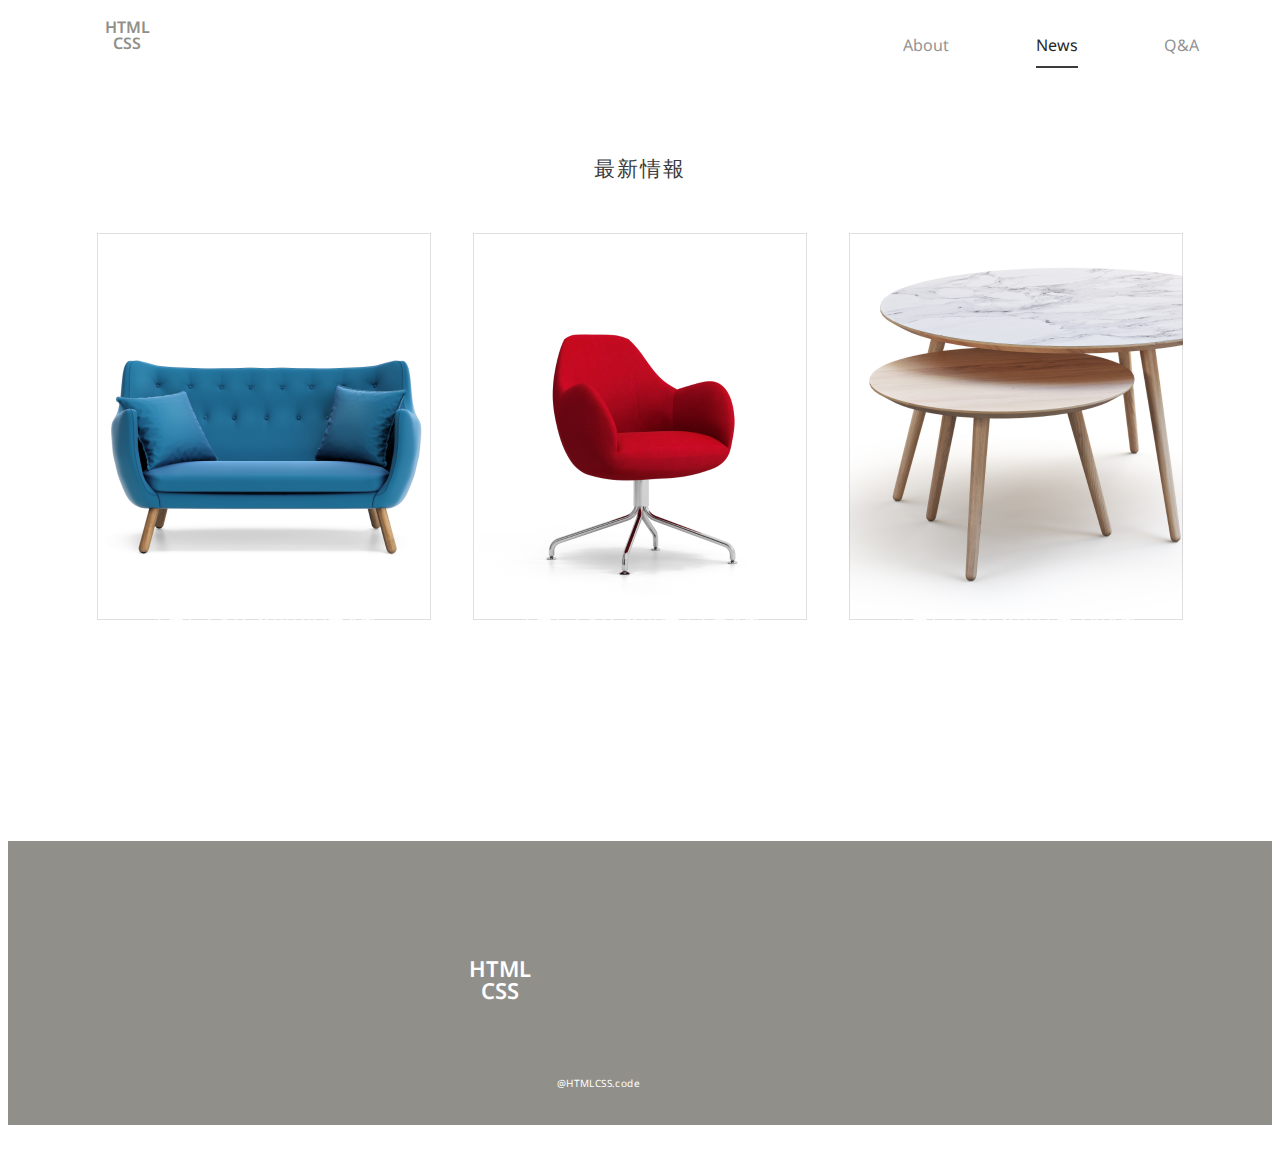
==== news.html @ f66a0e8e "header内のlink先とclassが間違っていたため修正" ====
<!DOCTYPE html>
<html lang="ja">

<head>
    <meta charset="utf-8">
    <link rel="stylesheet" href="css/html5reset-1.6.1.css">
    <link rel="stylesheet" href="css/stylesheet.css">
    <link href="https://fonts.googleapis.com/css?family=Noto+Sans&display=swap" rel="stylesheet">
    <title>HTML CSS</title>
</head>

<body>
    <header>
        <p class="header-logo">HTML<br>CSS</p>
        <nav class="header-nav">
            <ul class="header-nav-list">
                <li><a href="about.html">About</a></li>
                <li class="header-nav-list-active">News</li>
                <li><a href="qa.html">Q&A</a></li>
            </ul>
        </nav>
    </header>
    <main>
        <div class="news-key-visual">
            <h1 class="news-key-visual-title">NEWS</h1>
        </div>
        <section class="news-information">
            <h2 class="news-information-title">最新情報</h2>
            <div class="news-information-contents">
                <div class="couch"></div>
                <div class="chair"></div>
                <div class="table"></div>
            </div>
        </section>
    </main>
    <footer>
        <div class="footer-container">
            <p class="footer-logo">HTML<br>CSS</p>
            <ul class="footer-nav-list">
                <li>About</li>
                <li><a href="news.html">News</a></li>
                <li><a href="qa.html">Q&A</a></li>
            </ul>    
        </div>
        <p class="footer-copyright">@HTMLCSS.code</p>
    </footer>
</body>

</html>
---- css/stylesheet.css ----
/* ヘッダー */
header{
    height: 60px;
    width: 100%;
    display: flex;
}

.header-logo{
    margin-top: 11px;
    margin-left: 88px;
    width: 62px;
    height: 37px;
    text-align: center;
    font-family: 'Noto Sans';
    font-size: 16px;
    font-weight: 600;
    color: #918F89;
    line-height: 16px;
}

.header-nav{
    width: 336px;
    height: 35px;
    margin-top: 25px;
    margin-left: 705px;
}

.header-nav-list{
    display: flex;
    justify-content: space-between;
    list-style: none;
    margin-top: 1px;
}

.header-nav-list-active{
    font-family: 'Noto Sans';
    font-size: 16px;
    font-weight: 400;
    text-decoration: none;
    color: #272727;
    border-bottom:  2px solid #3B3B3B;
    padding-bottom: 10px;
    line-height: 22px;
}

.header-nav-list a{
    font-family: 'Noto Sans';
    font-size: 16px;
    font-weight: 400;
    text-decoration: none;
    color: #272727;
    opacity: 0.5;
    line-height: 22px;
}

/* Aboutページ */

.about-key-visual{
    width: 100%;
    height: 741px;
    background-image: url(../img/2x/img1.png);
    background-size: contain;
    position: relative;
}

.about-key-visual-title{
    position: absolute;
    font-family: 'Noto Sans';
    font-size: 60px;
    font-weight: 100;
    color: #918F89;
    letter-spacing: 3px;
    text-align: left;
    background-color: #FFFFFF;
    opacity: 0.8;
    margin-top: 264px;
    padding: 40px 60px 36px 88px;
}

.about-key-visual-img{
    width: 100%;
}

.about-catchphrase{
    height: 500px;
    background-image: url(../img/2x/img2.png);
    background-repeat: no-repeat;
    background-size: contain;
    margin-top: 142px;
    margin-left: 88px;
}

.about-catchphrase-title{
    font-family: 'Noto Sans';
    font-size: 25px;
    font-weight: 400;
    color: #3B3B3B;
    font-style: normal;
    letter-spacing: 2.5px;
    padding-top: 201px;
    padding-left: 614px;
}

.about-catchphrase-text{
    font-family: 'Noto Sans';
    font-size: 12px;
    font-weight: 400;
    color: #3B3B3B;
    letter-spacing: 0.36px;
    margin-top: 40px;
    margin-left: 614px;
    line-height: 28px;
}

.about-gallery{
    display: flex;
    flex-direction: column;
    align-items: center;
    margin-top: 200px;
}

.about-gallery-text{
    width: 75%;
    text-align: center;
    background-image: url(../img/2x/img3.png);
    background-size: contain;
    background-position: bottom;
    background-repeat: no-repeat;
    font-family: 'Noto Sans';
    font-size: 25px;
    font-weight: 400;
    letter-spacing: 2.5px;
    color: #3B3B3B;
    padding-bottom: 553px;
}

.about-dot{
    margin-top: 30px;
    list-style-type: none;
    display: flex;
    justify-content: center;
}

.about-dot li{
    width: 6px;
    height: 6px;
    border-radius: 50%;
    background: #A5A5A5;
    opacity: 0.3;
}

.about-dot .about-dot-active{
    width: 6px;
    height: 6px;
    border-radius: 50%;
    background-color: #A5A5A5;
    margin-left: 4px;
    margin-right: 4px;
    opacity: 1;
}

.about-news{
    margin-top: 210px;
}

.about-news-title{
    text-align: center;
    font-family: 'Noto Sans';
    font-size: 25px;
    font-weight: 400;
    letter-spacing: 2.5px;
    color: #3B3B3B;
    margin: 0;
}

.about-news-contents{
    display: flex;
    justify-content: space-between;
    margin-top: 50px;
    margin-right: 89px;
    margin-left: 89px
}

.couch{
    width: 334px;
    height: 387px;
    background-color: rgba(0, 0, 0, 0);
    display: flex;
    align-items: center;
    justify-content: center;
    position: relative;
    background-image: url(../img/2x/img4.png);
    background-repeat: no-repeat;
    background-size: contain;
}

.couch::after{
    content: "アームストロングのカウチ入荷";
    color: rgba(255, 255, 255, 1);
    width: 334px;
    height: 0px;
    background-color: rgba(0, 0, 0, 0.5);
    display: flex;
    align-items: center;
    justify-content: center;
    position: absolute;
    top: 387px;
    transition: all 0.5s;
}

.couch:hover::after{
    content: "アームストロングのカウチ入荷";
    color: rgba(255, 255, 255, 1);
    align-items: center;
    justify-content: center;
    height: 387px;
    position: absolute;
    top: 0px;
}

.chair{
    width: 334px;
    height: 387px;
    background-color: rgba(0, 0, 0, 0);
    display: flex;
    align-items: center;
    justify-content: center;
    position: relative;
    background-image: url(../img/2x/img5.png);
    background-repeat: no-repeat;
    background-size: contain;
}
.chair::after{
    content: "アームストロングのチェア再入荷";
    color: rgba(255, 255, 255, 1);
    width: 334px;
    height: 0px;
    background-color: rgba(0, 0, 0, 0.5);
    display: flex;
    align-items: center;
    justify-content: center;
    position: absolute;
    top: 387px;
    transition: all 0.5s;
}

.chair:hover::after{
    content: "アームストロングのチェア再入荷";
    color: rgba(255, 255, 255, 1);
    align-items: center;
    justify-content: center;
    height: 387px;
    position: absolute;
    top: 0px;
}

.table{
    width: 334px;
    height: 387px;
    background-color: rgba(0, 0, 0, 0);
    display: flex;
    align-items: center;
    justify-content: center;
    position: relative;
    background-image: url(../img/2x/img6.png);
    background-repeat: no-repeat;
    background-size: contain;
}
.table::after{
    content: "アームストロングのテーブル入荷";
    color: rgba(255, 255, 255, 1);
    width: 334px;
    height: 0px;
    background-color: rgba(0, 0, 0, 0.5);
    display: flex;
    align-items: center;
    justify-content: center;
    position: absolute;
    top: 387px;
    transition: all 0.5s;
}

.table:hover::after{
    content: "アームストロングのテーブル入荷";
    color: rgba(255, 255, 255, 1);
    align-items: center;
    justify-content: center;
    height: 387px;
    position: absolute;
    top: 0px;
}

.about-news-text{
    display: block;
    text-decoration: none;
    text-align: center;
    font-family: 'Noto Sans';
    font-size: 21px;
    font-weight: 200;
    letter-spacing: 1.05px;
    color: #3B3B3B;
    margin-top: 39px;
    margin-bottom: 0;
}

.about-form{
    margin-top: 221px;
    display: flex;
    flex-direction: column;
    align-items: center;
}

.about-form-title{
    font-family: 'Noto Sans';
    font-size: 25px;
    font-weight: 400;
    letter-spacing: 2.5px;
    color: #3B3B3B;
    margin: 0;
}

.about-form-forms{
    display: flex;
    flex-direction: column;
    align-items: center;
}

.about-form-name{
    width: 463px;
    height: 35px;
    background: #FFFFFF 0% 0% no-repeat padding-box;
    border: 0.5px solid #707070;
    border-radius: 11px;
    opacity: 0.6;
    margin-top: 60px;
}

.about-form-mail{
    width: 463px;
    height: 35px;
    background: #FFFFFF 0% 0% no-repeat padding-box;
    border: 0.5px solid #707070;
    border-radius: 11px;
    opacity: 0.6;
    margin-top: 30px;
}

.about-form-text{
    width: 463px;
    height: 156px;
    background: #FFFFFF 0% 0% no-repeat padding-box;
    border: 0.5px solid #707070;
    border-radius: 11px;
    opacity: 0.6;
    margin-top: 30px;
}

.about-form-submit{
    width: 111px;
    height: 35px;
    background: #707070 0% 0% no-repeat padding-box;
    opacity: 1;
    border-radius: 35px;
    font-family: 'Noto Sans';
    font-size: 15px;
    font-weight: 400;
    letter-spacing: 0.75px;
    color: #FFFFFF;
    margin-top: 67px;
}

/* Newsページ */

.news-key-visual{
    display: flex;
}

.news-key-visual-title{
    position: absolute;
    font-family: 'Noto Sans';
    font-size: 30px;
    font-weight: 400;
    letter-spacing: 3px;
    color: #918F89;
    margin-top: 179px;
    margin-left: 228px;
}

.news-key-visual-img{
    width: 100%;
}

.news-information{
    margin-top: 86px;
}

.news-information-title{
    text-align: center;
    font-family: 'Noto Sans';
    font-size: 21px;
    font-weight: 400;
    letter-spacing: 2.1px;
    color: #3B3B3B;
}

.news-information-contents{
    display: flex;
    justify-content: space-between;
    margin-top: 50px;
    margin-right: 89px;
    margin-left: 89px
}

.news-information-left{
    width: 334px;
    height: 387px;
    background-image: url(../img/2x/img4.png);
    background-repeat: no-repeat;
    background-size: contain;
}

.news-information-center{
    width: 334px;
    height: 387px;
    background-image: url(../img/2x/img5.png);
    background-repeat: no-repeat;
    background-size: contain;
}

.news-information-right{
    width: 334px;
    height: 387px;
    background-image: url(../img/2x/img6.png);
    background-repeat: no-repeat;
    background-size: contain;
}

/* Q&Aページ */
.qa-key-visual{
    display: flex;
}

.qa-key-visual h1{
    position: absolute;
    font-family: 'Noto Sans';
    font-size: 30px;
    font-weight: 400;
    letter-spacing: 3px;
    color: #FFFFFF;
    margin-top: 179px;
    margin-left: 228px;
    text-shadow: 8px 12px rgba(255, 255, 255, 0.1);
}

.qa-key-visual img{
    width: 100%;
}

.qa-question h2{
    text-align: center;
    font-family: 'Noto Sans';
    font-size: 21px;
    font-weight: 400;
    letter-spacing: 2.1px;
    color: #3B3B3B;
    margin-top: 98px;
    margin-bottom: 0px;
}

.qa-question-contents{
    margin: 73px auto 0px auto;
    width: 474px;
}

.qa-question-contents p{
    text-align: left;
    font-family: 'Noto Sans';
    font-size: 16px;
    font-weight: 400;
    letter-spacing: 1.6px;
    color: #3B3B3B;
    margin-bottom: 100px;
}

/* footer */

footer{
    height: 284px;
    display: flex;
    position: relative;
    background: #918F89 0% 0% no-repeat padding-box;
    opacity: 1;
    margin-top: 221px;
}

.footer-logo{
    margin-top: 116px;
    margin-left: 227px;
    text-align: center;
    font-family: 'Noto Sans';
    font-size: 22px;
    font-weight: 600;
    color: #FFFFFF;
    opacity: 1;
    line-height: 22px;
}

.footer-nav-list{
    width: 335px;
    height: 24px;
    margin-top: 133px;
    margin-left: 422px;
    display: flex;
    justify-content: space-between;
    list-style: none;
    padding: 0;
}

.footer-nav-list li{
    font-family: 'Noto Sans';
    font-size: 18px;
    font-weight: 200;
    color: #FFFFFF;
}

.footer-nav-list a{
    font-family: 'Noto Sans';
    font-size: 18px;
    font-weight: 200;
    color: #FFFFFF;
    text-decoration: none;
}

.footer-copyright{
    position: absolute;
    top: 235px;
    right: 50%;
    margin: auto;
    font-family: 'Noto Sans';
    font-size: 10px;
    font-weight: 400;
    letter-spacing: 0.4px;
    color: #FFFFFF;
}
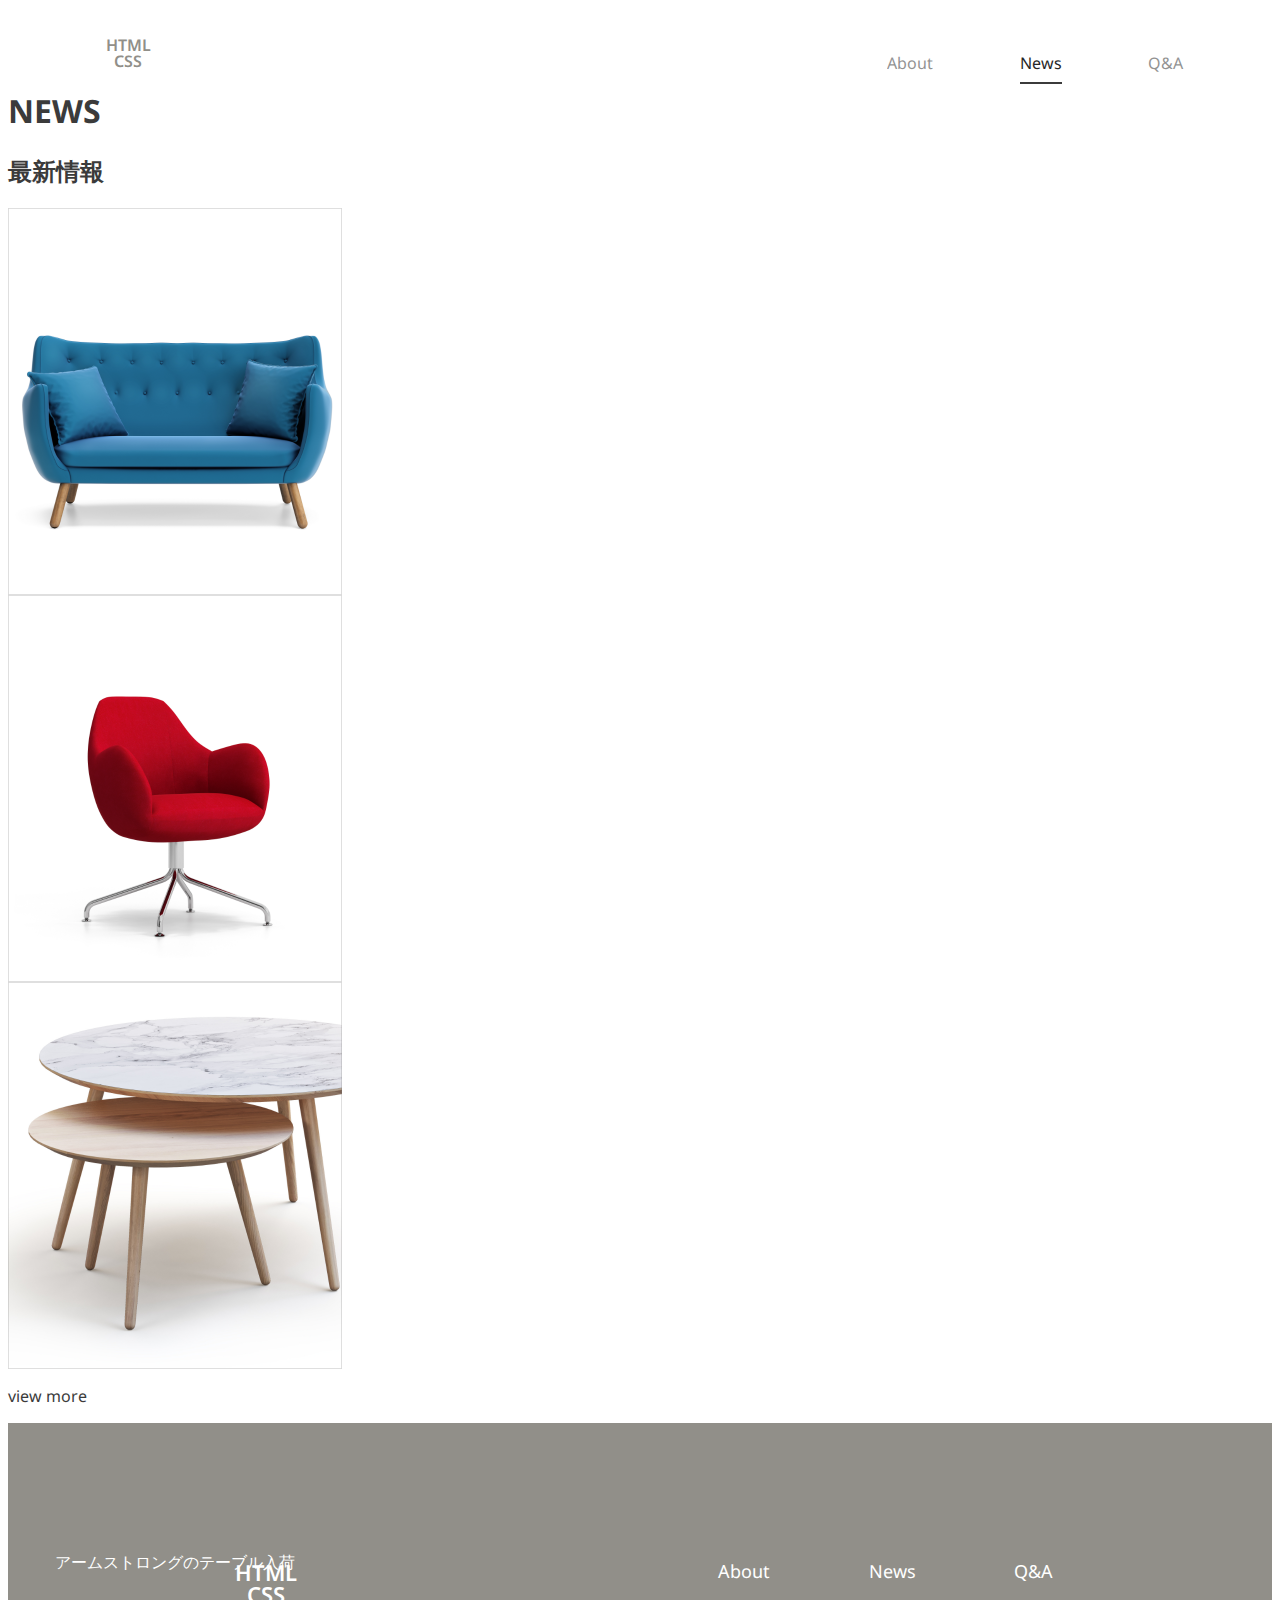
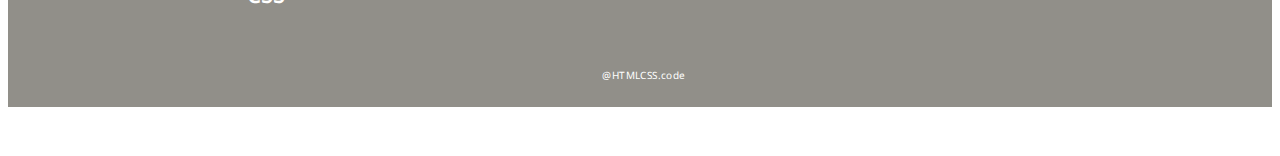
==== commit 02efdae3: "news-information内にpを追加" ====
--- a/news.html
+++ b/news.html
@@ -3,8 +3,10 @@
 
 <head>
     <meta charset="utf-8">
+    <meta name="viewport" content="width=device-width,initial-scale=1.0">
     <link rel="stylesheet" href="css/html5reset-1.6.1.css">
-    <link rel="stylesheet" href="css/stylesheet.css">
+    <link rel="stylesheet" href="css/index.css">
+    <link rel="stylesheet" href="css/news.css">
     <link href="https://fonts.googleapis.com/css?family=Noto+Sans&display=swap" rel="stylesheet">
     <title>HTML CSS</title>
 </head>
@@ -31,6 +33,7 @@
                 <div class="chair"></div>
                 <div class="table"></div>
             </div>
+            <p class="news-information-text">view more</p>
         </section>
     </main>
     <footer>
--- a/css/index.css
+++ b/css/index.css
@@ -0,0 +1,396 @@
+/* 全体のfont指定 */
+body{
+    font-family: 'Noto Sans';
+    font-weight: 400;
+    color: #3B3B3B;
+}
+
+/* PC表示版 */
+@media screen and (min-width:769px){
+
+/* ヘッダー */
+header{
+    height: 60px;
+    width: 100%;
+    display: flex;
+    justify-content: space-between;
+    padding: 13px 89px 0px;
+    box-sizing: border-box;
+}
+
+.header-logo{
+    width: 62px;
+    height: 37px;
+    text-align: center;
+    font-size: 16px;
+    font-weight: 600;
+    color: #918F89;
+    line-height: 16px;
+}
+
+.header-nav{
+    width: 336px;
+    height: 35px;
+    margin-top: 15px;
+}
+
+.header-nav-list{
+    display: flex;
+    justify-content: space-between;
+    list-style: none;
+}
+
+.header-nav-list-active{
+    font-size: 16px;
+    text-decoration: none;
+    color: #272727;
+    border-bottom:  2px solid #3B3B3B;
+    padding-bottom: 8px;
+    line-height: 22px;
+}
+
+.header-nav-list a{
+    font-family: 'Noto Sans';
+    font-size: 16px;
+    text-decoration: none;
+    color: #272727;
+    opacity: 0.5;
+    line-height: 22px;
+}
+
+/* Aboutページ */
+
+.about-key-visual{
+    position: relative;
+    width: 100%;
+    height: 741px;
+    background-image: url(../img/2x/img1.png);
+    background-size: cover;
+    background-repeat: no-repeat;
+    margin-bottom: 142px;
+}
+
+.about-key-visual-title{
+    position: absolute;
+    top: 36%;
+    display: inline-block;
+    font-size: 60px;
+    font-weight: 400;
+    color: #918F89;
+    letter-spacing: 3px;
+    text-align: left;
+    background-color: #FFFFFF;
+    opacity: 0.8;
+    padding: 40px 60px 36px 88px;
+}
+
+.about-catchphrase{
+    position: relative;
+    width: 1088px;
+    height: 500px;
+    background-image: url(../img/2x/img2.png);
+    background-repeat: no-repeat;
+    background-size: contain;
+    margin: 0 auto 200px;
+}
+
+.about-catchphrase-title{
+    position: absolute;
+    top: 201px;
+    left: 614px;
+    font-size: 25px;
+    font-weight: 400;
+    letter-spacing: 2.5px;
+}
+
+.about-catchphrase-text{
+    position: absolute;
+    top: 270px;
+    left: 614px;
+    font-size: 12px;
+    letter-spacing: 0.36px;
+    line-height: 28px;
+}
+
+.about-gallery{
+    width: 964px;
+    height: 618px;
+    background-image: url(../img/2x/img3.png);
+    background-repeat: no-repeat;
+    background-size: contain;
+    background-position: 50% 79px;
+    margin: 0px auto 210px;
+}
+
+.about-gallery-text{
+    text-align: center;
+    font-size: 25px;
+    font-weight: 400;
+    letter-spacing: 2.5px;
+    padding: 0px 0px 583px;
+}
+
+.about-dot{
+    list-style-type: none;
+    display: flex;
+    justify-content: center;
+}
+
+.about-dot li{
+    width: 6px;
+    height: 6px;
+    border-radius: 50%;
+    background-color: #A5A5A5;
+    opacity: 0.3;
+}
+
+.about-dot .about-dot-active{
+    width: 6px;
+    height: 6px;
+    border-radius: 50%;
+    background-color: #A5A5A5;
+    margin: 0px 4px 0px;
+    opacity: 1;
+}
+
+.about-news{
+    text-align: center;
+    margin-bottom: 221px;
+}
+
+.about-news-title{
+    font-size: 25px;
+    font-weight: 400;
+    letter-spacing: 2.5px;
+    margin-bottom: 50px;
+}
+
+.about-news-contents{
+    display: flex;
+    justify-content: space-between;
+    margin: 0px 7% 39px;
+}
+
+.couch{
+    width: 334px;
+    height: 387px;
+    position: relative;
+    background-image: url(../img/2x/img4.png);
+    background-repeat: no-repeat;
+    background-size: cover;
+}
+
+.couch::after{
+    content: "アームストロングのカウチ入荷";
+    color: rgba(255, 255, 255, 1);
+    line-height: 387px;
+    text-align: center;
+    width: 334px;
+    height: 0px;
+    background-color: rgba(0, 0, 0, 0.5);
+    position: absolute;
+    top: 387px;
+    left: 0px;
+    transition: all 0.5s;
+}
+
+.couch:hover::after{
+    content: "アームストロングのカウチ入荷";
+    color: rgba(255, 255, 255, 1);
+    line-height: 387px;
+    text-align: center;
+    height: 387px;
+    position: absolute;
+    top: 0px;
+    left: 0px;
+}
+
+.chair{
+    width: 334px;
+    height: 387px;
+    position: relative;
+    background-image: url(../img/2x/img5.png);
+    background-repeat: no-repeat;
+    background-size: cover;
+}
+.chair::after{
+    content: "アームストロングのチェア再入荷";
+    color: rgba(255, 255, 255, 1);
+    line-height: 387px;
+    text-align: center;
+    width: 334px;
+    height: 0px;
+    background-color: rgba(0, 0, 0, 0.5);
+    position: absolute;
+    top: 387px;
+    left: 0px;
+    transition: all 0.5s;
+}
+
+.chair:hover::after{
+    content: "アームストロングのチェア再入荷";
+    color: rgba(255, 255, 255, 1);
+    line-height: 387px;
+    text-align: center;
+    height: 387px;
+    position: absolute;
+    top: 0px;
+    left: 0px;
+}
+
+.table{
+    width: 334px;
+    height: 387px;
+    position: relative;
+    background-image: url(../img/2x/img6.png);
+    background-repeat: no-repeat;
+    background-size: cover;
+}
+.table::after{
+    content: "アームストロングのテーブル入荷";
+    color: rgba(255, 255, 255, 1);
+    line-height: 387px;
+    text-align: center;
+    width: 334px;
+    height: 0px;
+    background-color: rgba(0, 0, 0, 0.5);
+    position: absolute;
+    top: 387px;
+    left: 0px;
+    transition: all 0.5s;
+}
+
+.table:hover::after{
+    content: "アームストロングのテーブル入荷";
+    color: rgba(255, 255, 255, 1);
+    line-height: 387px;
+    text-align: center;
+    height: 387px;
+    position: absolute;
+    top: 0px;
+    left: 0px;
+}
+
+.about-news-text{
+    display: inline-block;
+    text-decoration: none;
+    font-size: 21px;
+    color: #3B3B3B;
+    letter-spacing: 1.05px;
+}
+
+.about-form{
+    margin-bottom: 221px;
+}
+
+.about-form-title{
+    text-align: center;
+    font-size: 25px;
+    font-weight: 400;
+    letter-spacing: 2.5px;
+    margin-bottom: 60px;
+}
+
+.about-form-forms{
+    display: flex;
+    flex-direction: column;
+    align-items: center;
+}
+
+.about-form-name{
+    width: 463px;
+    height: 35px;
+    background: #FFFFFF 0% 0% no-repeat padding-box;
+    border: 0.5px solid #707070;
+    border-radius: 11px;
+    opacity: 0.6;
+    margin-bottom: 30px;
+    padding: 9px 17px;
+    box-sizing: border-box;
+}
+
+.about-form-mail{
+    width: 463px;
+    height: 35px;
+    background: #FFFFFF;
+    border: 0.5px solid #707070;
+    border-radius: 11px;
+    opacity: 0.6;
+    margin-bottom: 30px;
+    padding: 9px 17px;
+    box-sizing: border-box;
+}
+
+.about-form-text{
+    width: 463px;
+    height: 156px;
+    background: #FFFFFF;
+    border: 0.5px solid #707070;
+    border-radius: 11px;
+    opacity: 0.6;
+    margin-bottom: 67px;
+    padding: 11px 17px;
+    box-sizing: border-box;
+}
+
+.about-form-submit{
+    width: 111px;
+    height: 35px;
+    background: #707070;
+    border-radius: 35px;
+    font-family: 'Noto Sans';
+    font-size: 15px;
+    letter-spacing: 0.75px;
+    color: #FFFFFF;
+}
+
+/* footer */
+
+footer{
+    height: 284px;
+    background: #918F89;
+    padding: 116px 219px 35px 227px;
+    box-sizing: border-box;
+}
+
+.footer-container{
+    display: flex;
+    justify-content: space-between;
+}
+
+.footer-logo{
+    text-align: center;
+    font-size: 22px;
+    font-weight: 600;
+    color: #FFFFFF;
+    line-height: 22px;
+}
+
+.footer-nav-list{
+    width: 335px;
+    height: 24px;
+    display: flex;
+    justify-content: space-between;
+    list-style: none;
+    margin: 20px 0px 75px 0px;
+}
+
+.footer-nav-list li{
+    font-size: 18px;
+    color: #FFFFFF;
+}
+
+.footer-nav-list a{
+    font-size: 18px;
+    color: #FFFFFF;
+    text-decoration: none;
+}
+
+.footer-copyright{
+    text-align: center;
+    font-size: 10px;
+    letter-spacing: 0.4px;
+    color: #FFFFFF;
+/* SP表示版 */
+@media screen and (max-width: 768px){
+}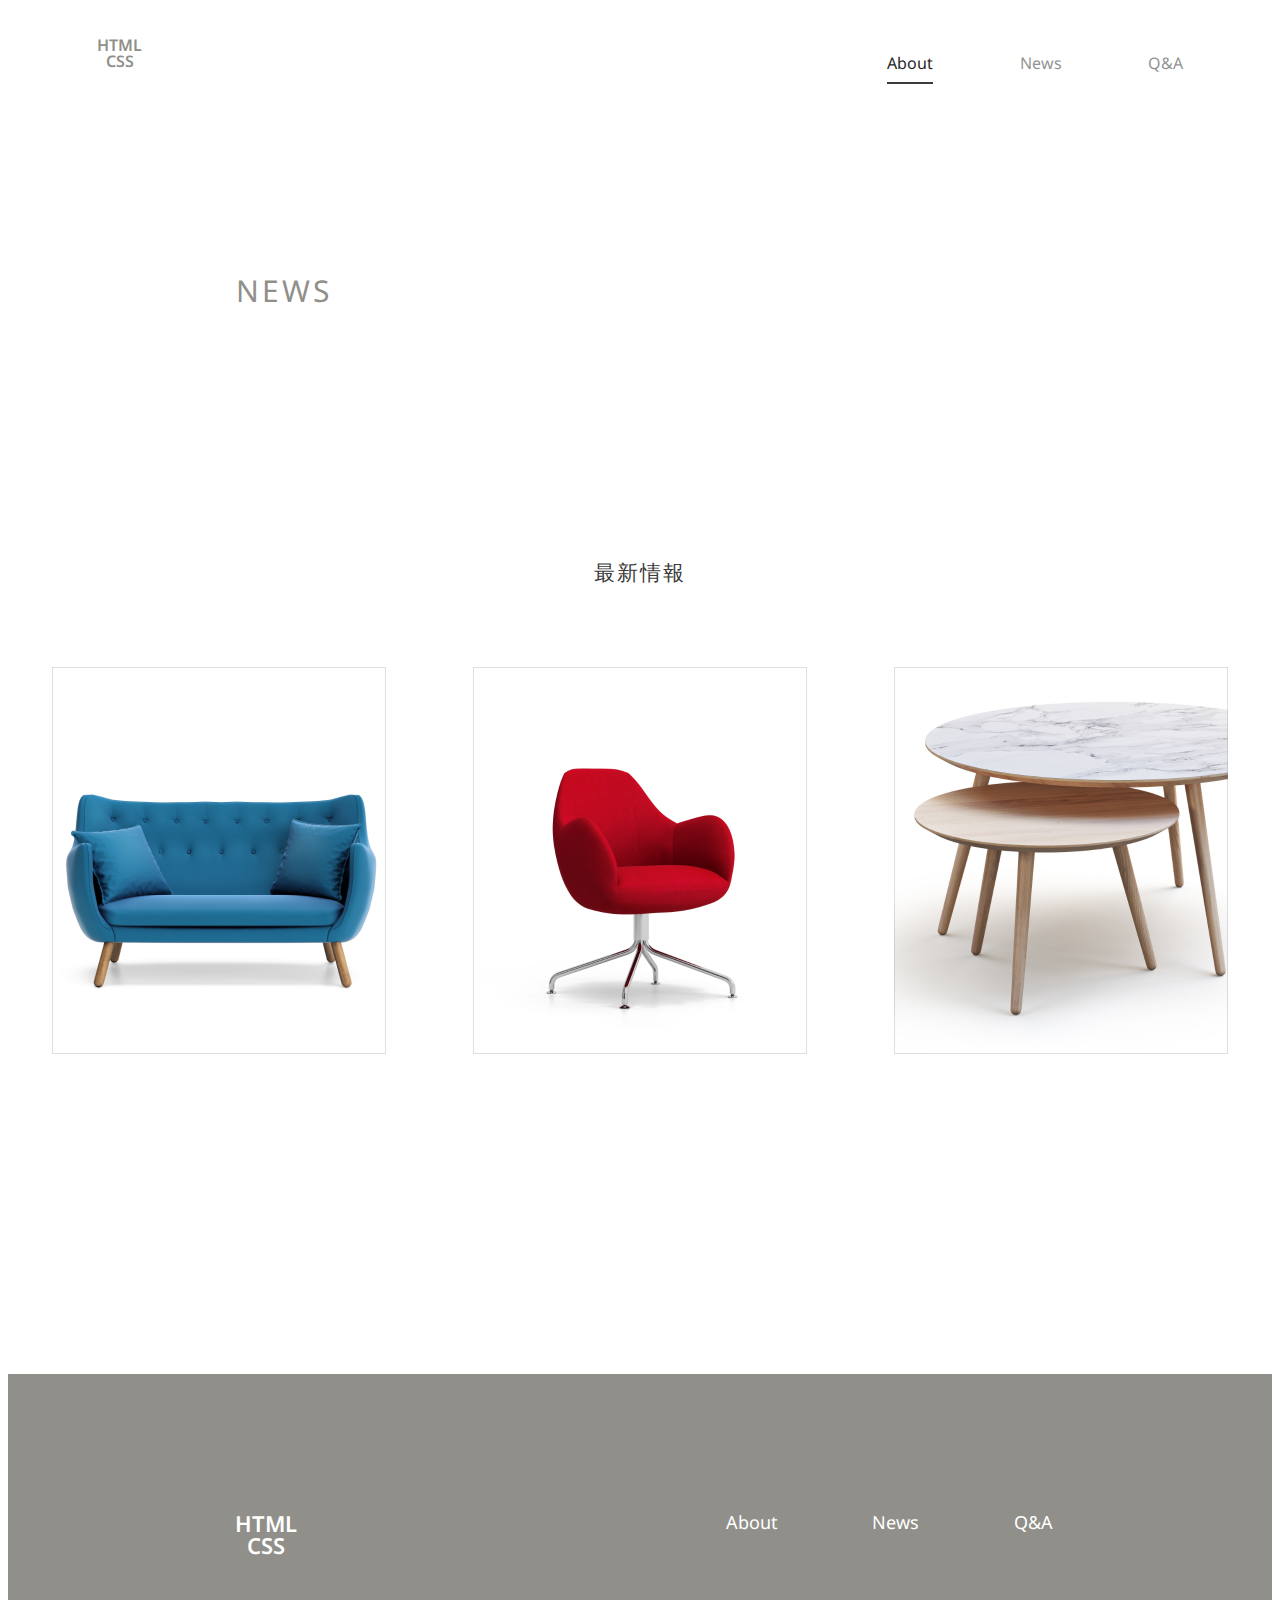
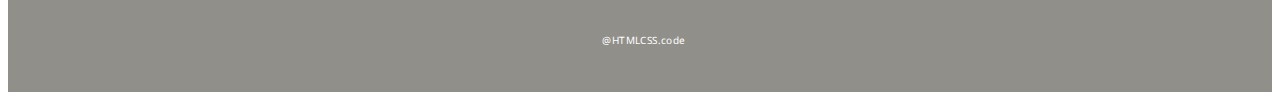
==== commit 109a8c42: "SP版のハンバーガーメニュー用にheader内の構造を修正" ====
--- a/news.html
+++ b/news.html
@@ -13,12 +13,19 @@
 
 <body>
     <header>
-        <p class="header-logo">HTML<br>CSS</p>
+        <div class="header-container">
+            <p class="header-logo">HTML<br>CSS</p>
+            <div class="humberger" id="humberger">
+                <span class="line humberger-line-top"></span>
+                <span class="line humberger-line-middle"></span>
+                <span class="line humberger-line-bottom"></span>
+            </div>
+        </div>
         <nav class="header-nav">
             <ul class="header-nav-list">
-                <li><a href="about.html">About</a></li>
-                <li class="header-nav-list-active">News</li>
-                <li><a href="qa.html">Q&A</a></li>
+                <li class="header-nav-list-item header-nav-list-active">About</li>
+                <li class="header-nav-list-item"><a href="news.html">News</a></li>
+                <li class="header-nav-list-item"><a href="qa.html">Q&A</a></li>
             </ul>
         </nav>
     </header>
@@ -29,9 +36,9 @@
         <section class="news-information">
             <h2 class="news-information-title">最新情報</h2>
             <div class="news-information-contents">
-                <div class="couch"></div>
-                <div class="chair"></div>
-                <div class="table"></div>
+                <div class="couch contents-item"></div>
+                <div class="chair contents-item"></div>
+                <div class="table contents-item"></div>
             </div>
             <p class="news-information-text">view more</p>
         </section>
@@ -43,7 +50,7 @@
                 <li>About</li>
                 <li><a href="news.html">News</a></li>
                 <li><a href="qa.html">Q&A</a></li>
-            </ul>    
+            </ul>
         </div>
         <p class="footer-copyright">@HTMLCSS.code</p>
     </footer>
--- a/css/index.css
+++ b/css/index.css
@@ -8,389 +8,632 @@
 /* PC表示版 */
 @media screen and (min-width:769px){
 
-/* ヘッダー */
-header{
-    height: 60px;
-    width: 100%;
-    display: flex;
-    justify-content: space-between;
-    padding: 13px 89px 0px;
-    box-sizing: border-box;
+    /* ヘッダー */
+    header{
+        height: 60px;
+        width: 100%;
+        display: flex;
+        justify-content: space-between;
+        padding: 13px 89px 0px;
+        box-sizing: border-box;
+    }
+
+    .header-logo{
+        text-align: center;
+        font-size: 16px;
+        font-weight: 600;
+        color: #918F89;
+        line-height: 16px;
+    }
+
+    .header-nav{
+        width: 336px;
+        height: 35px;
+        margin-top: 15px;
+    }
+
+    .header-nav-list{
+        display: flex;
+        justify-content: space-between;
+        list-style: none;
+    }
+
+    .header-nav-list-active{
+        font-size: 16px;
+        text-decoration: none;
+        color: #272727;
+        border-bottom:  2px solid #3B3B3B;
+        padding-bottom: 8px;
+        line-height: 22px;
+    }
+
+    .header-nav-list a{
+        font-family: 'Noto Sans';
+        font-size: 16px;
+        text-decoration: none;
+        color: #272727;
+        opacity: 0.5;
+        line-height: 22px;
+    }
+
+    /* Aboutページ */
+    .about-key-visual{
+        position: relative;
+        width: 100%;
+        height: 0;
+        background-image: url(../img/2x/img1.png);
+        background-size: cover;
+        background-repeat: no-repeat;
+        padding-bottom: 58%;
+        margin-bottom: 142px;
+        box-sizing: border-box;
+    }
+
+    .about-key-visual-title{
+        position: absolute;
+        top: 36%;
+        display: inline-block;
+        font-size: 60px;
+        font-weight: 400;
+        color: #918F89;
+        letter-spacing: 3px;
+        text-align: left;
+        background-color: #FFFFFF;
+        opacity: 0.8;
+        padding: 40px 60px 36px 88px;
+    }
+
+    .about-catchphrase{
+        position: relative;
+        width: 85%;
+        height: 0;
+        background-image: url(../img/2x/img2.png);
+        background-repeat: no-repeat;
+        background-size: contain;
+        padding-bottom: 39%;
+        margin: 0 auto 200px;
+        box-sizing: border-box;
+    }
+
+    .about-catchphrase-title{
+        position: absolute;
+        top: 40%;
+        left: 57%;
+        font-size: 25px;
+        font-weight: 400;
+        letter-spacing: 2.5px;
+    }
+
+    .about-catchphrase-text{
+        position: absolute;
+        top: 54%;
+        left: 57%;
+        font-size: 12px;
+        letter-spacing: 0.36px;
+        line-height: 28px;
+    }
+
+    .about-gallery{
+        width: 75%;
+        margin: 0px auto 210px;
+    }
+
+    .about-gallery-text{
+        text-align: center;
+        font-size: 25px;
+        font-weight: 400;
+        letter-spacing: 2.5px;
+        padding-bottom: 58%;
+        margin-bottom: 30px;
+        background-image: url(../img/2x/img3.png);
+        background-repeat: no-repeat;
+        background-size: contain;
+        background-position: bottom;
+    }
+
+    .about-dot{
+        list-style-type: none;
+        display: flex;
+        justify-content: center;
+    }
+
+    .about-dot li{
+        width: 6px;
+        height: 6px;
+        border-radius: 50%;
+        background-color: #A5A5A5;
+        opacity: 0.3;
+    }
+
+    .about-dot .about-dot-active{
+        width: 6px;
+        height: 6px;
+        border-radius: 50%;
+        background-color: #A5A5A5;
+        margin: 0px 4px 0px;
+        opacity: 1;
+    }
+
+    .about-news{
+        text-align: center;
+        margin-bottom: 221px;
+    }
+
+    .about-news-title{
+        font-size: 25px;
+        font-weight: 400;
+        letter-spacing: 2.5px;
+        margin-bottom: 50px;
+    }
+
+    .about-news-contents{
+        display: flex;
+        justify-content: space-around;
+        margin-bottom: 39px;
+    }
+
+    .couch{
+        width: 334px;
+        height: 387px;
+        position: relative;
+        background-image: url(../img/2x/img4.png);
+        background-repeat: no-repeat;
+        background-size: cover;
+    }
+
+    .couch::after{
+        content: "アームストロングのカウチ入荷";
+        color: rgba(255, 255, 255, 1);
+        line-height: 387px;
+        text-align: center;
+        width: 334px;
+        height: 0px;
+        background-color: rgba(0, 0, 0, 0.5);
+        position: absolute;
+        top: 387px;
+        left: 0px;
+        transition: all 0.5s;
+    }
+
+    .couch:hover::after{
+        content: "アームストロングのカウチ入荷";
+        color: rgba(255, 255, 255, 1);
+        line-height: 387px;
+        text-align: center;
+        height: 387px;
+        position: absolute;
+        top: 0px;
+        left: 0px;
+    }
+
+    .chair{
+        width: 334px;
+        height: 387px;
+        position: relative;
+        background-image: url(../img/2x/img5.png);
+        background-repeat: no-repeat;
+        background-size: cover;
+    }
+    .chair::after{
+        content: "アームストロングのチェア再入荷";
+        color: rgba(255, 255, 255, 1);
+        line-height: 387px;
+        text-align: center;
+        width: 334px;
+        height: 0px;
+        background-color: rgba(0, 0, 0, 0.5);
+        position: absolute;
+        top: 387px;
+        left: 0px;
+        transition: all 0.5s;
+    }
+
+    .chair:hover::after{
+        content: "アームストロングのチェア再入荷";
+        color: rgba(255, 255, 255, 1);
+        line-height: 387px;
+        text-align: center;
+        height: 387px;
+        position: absolute;
+        top: 0px;
+        left: 0px;
+    }
+
+    .table{
+        width: 334px;
+        height: 387px;
+        position: relative;
+        background-image: url(../img/2x/img6.png);
+        background-repeat: no-repeat;
+        background-size: cover;
+    }
+    .table::after{
+        content: "アームストロングのテーブル入荷";
+        color: rgba(255, 255, 255, 1);
+        line-height: 387px;
+        text-align: center;
+        width: 334px;
+        height: 0px;
+        background-color: rgba(0, 0, 0, 0.5);
+        position: absolute;
+        top: 387px;
+        left: 0px;
+        transition: all 0.5s;
+    }
+
+    .table:hover::after{
+        content: "アームストロングのテーブル入荷";
+        color: rgba(255, 255, 255, 1);
+        line-height: 387px;
+        text-align: center;
+        height: 387px;
+        position: absolute;
+        top: 0px;
+        left: 0px;
+    }
+
+    .about-news-text{
+        display: inline-block;
+        text-decoration: none;
+        font-size: 21px;
+        color: #3B3B3B;
+        letter-spacing: 1.05px;
+    }
+
+    .about-form{
+        margin-bottom: 221px;
+    }
+
+    .about-form-title{
+        text-align: center;
+        font-size: 25px;
+        font-weight: 400;
+        letter-spacing: 2.5px;
+        margin-bottom: 60px;
+    }
+
+    .about-form-forms{
+        display: flex;
+        flex-direction: column;
+        align-items: center;
+    }
+
+    .forms{
+        width: 463px;
+        background-color: #FFFFFF;
+        border: 0.5px solid #707070;
+        border-radius: 11px;
+        opacity: 0.6;
+        margin-bottom: 30px;
+        padding: 9px 17px;
+        box-sizing: border-box;
+    }
+
+    .about-form-text{
+        margin-bottom: 67px;
+        padding: 11px 17px;
+    }
+
+    .about-form-submit{
+        width: 111px;
+        height: 35px;
+        background-color: #707070;
+        border-radius: 35px;
+        font-family: 'Noto Sans';
+        font-size: 15px;
+        letter-spacing: 0.75px;
+        color: #FFFFFF;
+    }
+
+    /* footer */
+    footer{
+        background-color: #918F89;
+        padding: 116px 219px 35px 227px;
+        box-sizing: border-box;
+    }
+
+    .footer-container{
+        display: flex;
+        justify-content: space-between;
+        height: 133px;
+    }
+
+    .footer-logo{
+        text-align: center;
+        font-size: 22px;
+        font-weight: 600;
+        color: #FFFFFF;
+        line-height: 22px;
+    }
+
+    .footer-nav-list{
+        width: 40%;
+        height: 24px;
+        display: flex;
+        justify-content: space-between;
+        list-style: none;
+        margin-top: 20px;
+    }
+
+    .footer-nav-list li{
+        font-size: 18px;
+        color: #FFFFFF;
+    }
+
+    .footer-nav-list a{
+        font-size: 18px;
+        color: #FFFFFF;
+        text-decoration: none;
+    }
+
+    .footer-copyright{
+        text-align: center;
+        font-size: 10px;
+        letter-spacing: 0.4px;
+        color: #FFFFFF;
+    }
 }
 
-.header-logo{
-    width: 62px;
-    height: 37px;
-    text-align: center;
-    font-size: 16px;
-    font-weight: 600;
-    color: #918F89;
-    line-height: 16px;
-}
-
-.header-nav{
-    width: 336px;
-    height: 35px;
-    margin-top: 15px;
-}
-
-.header-nav-list{
-    display: flex;
-    justify-content: space-between;
-    list-style: none;
-}
-
-.header-nav-list-active{
-    font-size: 16px;
-    text-decoration: none;
-    color: #272727;
-    border-bottom:  2px solid #3B3B3B;
-    padding-bottom: 8px;
-    line-height: 22px;
-}
-
-.header-nav-list a{
-    font-family: 'Noto Sans';
-    font-size: 16px;
-    text-decoration: none;
-    color: #272727;
-    opacity: 0.5;
-    line-height: 22px;
-}
-
-/* Aboutページ */
-
-.about-key-visual{
-    position: relative;
-    width: 100%;
-    height: 741px;
-    background-image: url(../img/2x/img1.png);
-    background-size: cover;
-    background-repeat: no-repeat;
-    margin-bottom: 142px;
-}
-
-.about-key-visual-title{
-    position: absolute;
-    top: 36%;
-    display: inline-block;
-    font-size: 60px;
-    font-weight: 400;
-    color: #918F89;
-    letter-spacing: 3px;
-    text-align: left;
-    background-color: #FFFFFF;
-    opacity: 0.8;
-    padding: 40px 60px 36px 88px;
-}
-
-.about-catchphrase{
-    position: relative;
-    width: 1088px;
-    height: 500px;
-    background-image: url(../img/2x/img2.png);
-    background-repeat: no-repeat;
-    background-size: contain;
-    margin: 0 auto 200px;
-}
-
-.about-catchphrase-title{
-    position: absolute;
-    top: 201px;
-    left: 614px;
-    font-size: 25px;
-    font-weight: 400;
-    letter-spacing: 2.5px;
-}
-
-.about-catchphrase-text{
-    position: absolute;
-    top: 270px;
-    left: 614px;
-    font-size: 12px;
-    letter-spacing: 0.36px;
-    line-height: 28px;
-}
-
-.about-gallery{
-    width: 964px;
-    height: 618px;
-    background-image: url(../img/2x/img3.png);
-    background-repeat: no-repeat;
-    background-size: contain;
-    background-position: 50% 79px;
-    margin: 0px auto 210px;
-}
-
-.about-gallery-text{
-    text-align: center;
-    font-size: 25px;
-    font-weight: 400;
-    letter-spacing: 2.5px;
-    padding: 0px 0px 583px;
-}
-
-.about-dot{
-    list-style-type: none;
-    display: flex;
-    justify-content: center;
-}
-
-.about-dot li{
-    width: 6px;
-    height: 6px;
-    border-radius: 50%;
-    background-color: #A5A5A5;
-    opacity: 0.3;
-}
-
-.about-dot .about-dot-active{
-    width: 6px;
-    height: 6px;
-    border-radius: 50%;
-    background-color: #A5A5A5;
-    margin: 0px 4px 0px;
-    opacity: 1;
-}
-
-.about-news{
-    text-align: center;
-    margin-bottom: 221px;
-}
-
-.about-news-title{
-    font-size: 25px;
-    font-weight: 400;
-    letter-spacing: 2.5px;
-    margin-bottom: 50px;
-}
-
-.about-news-contents{
-    display: flex;
-    justify-content: space-between;
-    margin: 0px 7% 39px;
-}
-
-.couch{
-    width: 334px;
-    height: 387px;
-    position: relative;
-    background-image: url(../img/2x/img4.png);
-    background-repeat: no-repeat;
-    background-size: cover;
-}
-
-.couch::after{
-    content: "アームストロングのカウチ入荷";
-    color: rgba(255, 255, 255, 1);
-    line-height: 387px;
-    text-align: center;
-    width: 334px;
-    height: 0px;
-    background-color: rgba(0, 0, 0, 0.5);
-    position: absolute;
-    top: 387px;
-    left: 0px;
-    transition: all 0.5s;
-}
-
-.couch:hover::after{
-    content: "アームストロングのカウチ入荷";
-    color: rgba(255, 255, 255, 1);
-    line-height: 387px;
-    text-align: center;
-    height: 387px;
-    position: absolute;
-    top: 0px;
-    left: 0px;
-}
-
-.chair{
-    width: 334px;
-    height: 387px;
-    position: relative;
-    background-image: url(../img/2x/img5.png);
-    background-repeat: no-repeat;
-    background-size: cover;
-}
-.chair::after{
-    content: "アームストロングのチェア再入荷";
-    color: rgba(255, 255, 255, 1);
-    line-height: 387px;
-    text-align: center;
-    width: 334px;
-    height: 0px;
-    background-color: rgba(0, 0, 0, 0.5);
-    position: absolute;
-    top: 387px;
-    left: 0px;
-    transition: all 0.5s;
-}
-
-.chair:hover::after{
-    content: "アームストロングのチェア再入荷";
-    color: rgba(255, 255, 255, 1);
-    line-height: 387px;
-    text-align: center;
-    height: 387px;
-    position: absolute;
-    top: 0px;
-    left: 0px;
-}
-
-.table{
-    width: 334px;
-    height: 387px;
-    position: relative;
-    background-image: url(../img/2x/img6.png);
-    background-repeat: no-repeat;
-    background-size: cover;
-}
-.table::after{
-    content: "アームストロングのテーブル入荷";
-    color: rgba(255, 255, 255, 1);
-    line-height: 387px;
-    text-align: center;
-    width: 334px;
-    height: 0px;
-    background-color: rgba(0, 0, 0, 0.5);
-    position: absolute;
-    top: 387px;
-    left: 0px;
-    transition: all 0.5s;
-}
-
-.table:hover::after{
-    content: "アームストロングのテーブル入荷";
-    color: rgba(255, 255, 255, 1);
-    line-height: 387px;
-    text-align: center;
-    height: 387px;
-    position: absolute;
-    top: 0px;
-    left: 0px;
-}
-
-.about-news-text{
-    display: inline-block;
-    text-decoration: none;
-    font-size: 21px;
-    color: #3B3B3B;
-    letter-spacing: 1.05px;
-}
-
-.about-form{
-    margin-bottom: 221px;
-}
-
-.about-form-title{
-    text-align: center;
-    font-size: 25px;
-    font-weight: 400;
-    letter-spacing: 2.5px;
-    margin-bottom: 60px;
-}
-
-.about-form-forms{
-    display: flex;
-    flex-direction: column;
-    align-items: center;
-}
-
-.about-form-name{
-    width: 463px;
-    height: 35px;
-    background: #FFFFFF 0% 0% no-repeat padding-box;
-    border: 0.5px solid #707070;
-    border-radius: 11px;
-    opacity: 0.6;
-    margin-bottom: 30px;
-    padding: 9px 17px;
-    box-sizing: border-box;
-}
-
-.about-form-mail{
-    width: 463px;
-    height: 35px;
-    background: #FFFFFF;
-    border: 0.5px solid #707070;
-    border-radius: 11px;
-    opacity: 0.6;
-    margin-bottom: 30px;
-    padding: 9px 17px;
-    box-sizing: border-box;
-}
-
-.about-form-text{
-    width: 463px;
-    height: 156px;
-    background: #FFFFFF;
-    border: 0.5px solid #707070;
-    border-radius: 11px;
-    opacity: 0.6;
-    margin-bottom: 67px;
-    padding: 11px 17px;
-    box-sizing: border-box;
-}
-
-.about-form-submit{
-    width: 111px;
-    height: 35px;
-    background: #707070;
-    border-radius: 35px;
-    font-family: 'Noto Sans';
-    font-size: 15px;
-    letter-spacing: 0.75px;
-    color: #FFFFFF;
-}
-
-/* footer */
-
-footer{
-    height: 284px;
-    background: #918F89;
-    padding: 116px 219px 35px 227px;
-    box-sizing: border-box;
-}
-
-.footer-container{
-    display: flex;
-    justify-content: space-between;
-}
-
-.footer-logo{
-    text-align: center;
-    font-size: 22px;
-    font-weight: 600;
-    color: #FFFFFF;
-    line-height: 22px;
-}
-
-.footer-nav-list{
-    width: 335px;
-    height: 24px;
-    display: flex;
-    justify-content: space-between;
-    list-style: none;
-    margin: 20px 0px 75px 0px;
-}
-
-.footer-nav-list li{
-    font-size: 18px;
-    color: #FFFFFF;
-}
-
-.footer-nav-list a{
-    font-size: 18px;
-    color: #FFFFFF;
-    text-decoration: none;
-}
-
-.footer-copyright{
-    text-align: center;
-    font-size: 10px;
-    letter-spacing: 0.4px;
-    color: #FFFFFF;
 /* SP表示版 */
 @media screen and (max-width: 768px){
+    /* ヘッダー */
+    header{
+        width: 100%;
+        background-color: #918f89;
+        padding: 10px 0px;
+        box-sizing: border-box;
+    }
+
+    .header-logo{
+        text-align: center;
+        font-size: 16px;
+        font-weight: 600;
+        color: #FFFFFF;
+        line-height: 16px;
+    }
+
+    .header-nav{
+        display: none;
+    }
+
+    /* Aboutページ */
+    .about-key-visual{
+        position: relative;
+        width: 100%;
+        height: 0;
+        background-image: url(../img/sp/sp-img01.png);
+        background-size: cover;
+        background-repeat: no-repeat;
+        background-position: 0px -55px;
+        padding-bottom: 173%;
+        margin-bottom: 72px;
+    }
+
+    .about-key-visual-title{
+        position: absolute;
+        top: 21%;
+        font-size: 39px;
+        font-weight: 400;
+        color: #918F89;
+        letter-spacing: 1.95px;
+        text-align: left;
+        line-height: 85px;
+    }
+
+    .about-key-visual-title-item{
+        background-color: #FFFFFF;
+        opacity: 0.6;
+        padding: 13px 10px 10px 54px;
+    }
+
+    .br::before{
+        content: "\A";
+        white-space: pre;
+    }
+
+    .about-catchphrase{
+        margin: 0 7% 140px;
+    }
+
+    .about-catchphrase-title{
+        font-size: 25px;
+        font-weight: 400;
+        letter-spacing: 2.5px;
+        text-align: center;
+        margin-bottom: 34px;
+    }
+
+    .about-catchphrase-text{
+        height: 0;
+        font-size: 14px;
+        letter-spacing: 0.42px;
+        line-height: 32px;
+        text-align: center;
+        padding-bottom: 163%;
+        background-image: url(../img/sp/sp-img02.png);
+        background-repeat: no-repeat;
+        background-size: 89%;
+        background-position: bottom;
+    }
+
+    .about-gallery{
+        margin: 0px 2% 210px;
+    }
+
+    .about-gallery-text{
+        text-align: center;
+        font-size: 25px;
+        font-weight: 400;
+        letter-spacing: 2.5px;
+        padding-bottom: 89%;
+        margin-bottom: 30px;
+        background-image: url(../img/sp/sp-img03.png);
+        background-repeat: no-repeat;
+        background-size: contain;
+        background-position: bottom;
+    }
+
+    .about-dot{
+        list-style-type: none;
+        display: flex;
+        justify-content: center;
+    }
+
+    .about-dot li{
+        width: 6px;
+        height: 6px;
+        border-radius: 50%;
+        background-color: #A5A5A5;
+        opacity: 0.3;
+    }
+
+    .about-dot .about-dot-active{
+        width: 6px;
+        height: 6px;
+        border-radius: 50%;
+        background-color: #A5A5A5;
+        margin: 0px 4px 0px;
+        opacity: 1;
+    }
+
+    .about-news{
+        text-align: center;
+        margin-bottom: 140px;
+    }
+
+    .about-news-title{
+        font-size: 25px;
+        font-weight: 400;
+        letter-spacing: 2.5px;
+        margin-bottom: 85px;
+    }
+
+    .about-news-contents{
+        margin-bottom: 50px;
+    }
+
+    .contents-item{
+        display: inline-block;
+        width: 286px;
+        height: 276px;
+        margin-bottom: 30px;
+    }
+
+    .contents-item::after{
+        display: block;
+        color: rgba(255, 255, 255, 1);
+        line-height: 276px;
+        text-align: center;
+        width: 286px;
+        height: 276px;
+        background-color: rgba(0, 0, 0, 0.6);
+    }
+
+    .couch{
+        background-image: url(../img/sp/sp-img04.png);
+        background-repeat: no-repeat;
+        background-size: cover;
+    }
+
+    .couch::after{
+        content: "アームストロングのカウチ入荷";
+    }
+
+    .chair{
+        background-image: url(../img/sp/sp-img05.png);
+        background-repeat: no-repeat;
+        background-size: cover;
+    }
+    .chair::after{
+        content: "アームストロングのチェア再入荷";
+    }
+
+    .table{
+        background-image: url(../img/sp/sp-img06.png);
+        background-repeat: no-repeat;
+        background-size: cover;
+    }
+    .table::after{
+        content: "アームストロングのテーブル入荷";
+    }
+
+    .about-news-text{
+        text-decoration: none;
+        font-size: 21px;
+        color: #3B3B3B;
+        letter-spacing: 1.05px;
+    }
+
+    .about-form{
+        margin: 0px 12% 178px;
+    }
+
+    .about-form-title{
+        text-align: center;
+        font-size: 25px;
+        font-weight: 400;
+        letter-spacing: 2.5px;
+        margin-bottom: 65px;
+    }
+
+    .about-form-forms{
+        text-align: center;
+    }
+
+    .forms{
+        width: 100%;
+        background-color: #ffffff;
+        border: 0.5px solid #707070;
+        border-radius: 11px;
+        opacity: 0.6;
+        margin-bottom: 20px;
+        box-sizing: border-box;
+    }
+
+    .about-form-name, .about-form-mail{
+        padding: 9px 17px;
+    }
+
+    .about-form-text{
+        padding: 11px 17px;
+        margin-bottom: 35px;
+    }
+
+    .about-form-submit{
+        width: 111px;
+        height: 35px;
+        background-color: #707070;
+        border-radius: 35px;
+        font-family: 'Noto Sans';
+        font-size: 15px;
+        letter-spacing: 0.75px;
+        color: #FFFFFF;
+    }
+
+    /* footer */
+    footer{
+        background-color: #918F89;
+        padding: 86px 0px 78px;
+        box-sizing: border-box;
+    }
+
+    .footer-logo{
+        text-align: center;
+        font-size: 16px;
+        font-weight: 600;
+        color: #FFFFFF;
+        line-height: 18px;
+        margin-bottom: 63px;
+    }
+
+    .footer-nav-list{
+        display: none;
+    }
+
+    .footer-copyright{
+        text-align: center;
+        font-size: 10px;
+        letter-spacing: 0.4px;
+        color: #FFFFFF;
+    }
 }--- a/css/news.css
+++ b/css/news.css
@@ -0,0 +1,108 @@
+/* 全体のfont指定 */
+body{
+    font-family: 'Noto Sans';
+    font-weight: 400;
+    color: #3B3B3B;
+}
+
+/* PC表示版 */
+@media screen and (min-width:769px){
+
+    /* Newsページ */
+    .news-key-visual{
+        width: 100%;
+        height: 0;
+        background-image: url(../img/2x/img7.png);
+        background-size: cover;
+        background-repeat: no-repeat;
+        display: flex;
+        position: relative;
+        padding-bottom: 32%;
+        margin-bottom: 86px;
+        box-sizing: border-box;
+    }
+
+    .news-key-visual-title{
+        position: absolute;
+        top: 45%;
+        left: 18%;
+        font-size: 30px;
+        font-weight: 400;
+        letter-spacing: 3px;
+        color: #918F89;
+    }
+
+    .news-information{
+        margin-bottom: 320px;
+    }
+
+    .news-information-title{
+        text-align: center;
+        font-size: 21px;
+        font-weight: 400;
+        letter-spacing: 2.1px;
+        margin-bottom: 80px;   
+    }
+
+    .news-information-contents{
+        display: flex;
+        justify-content: space-around;
+    }
+
+    .news-information-text{
+        display: none;
+    }
+}
+
+/* 画像についてはabout-news-contents内のcouch, chair, tableで指定 */
+
+/* SP表示版 */
+@media screen and (max-width: 768px){
+    .news-key-visual{
+        position: relative;
+        width: 100%;
+        height: 0;
+        background-image: url(../img/sp/sp-img07.png);
+        background-size: cover;
+        background-repeat: no-repeat;
+        background-position: 0px -55px;
+        margin-bottom: 70px;
+        padding-bottom: 106%;
+        box-sizing: border-box;
+    }
+    
+    .news-key-visual-title{
+        position: absolute;
+        top: 21%;
+        left: 50%;
+        transform: translateX(-50%);
+        font-size: 30px;
+        font-weight: 400;
+        letter-spacing: 3px;
+        color: #918F89;
+        text-align: center;
+    }
+    
+    .news-information{
+        text-align: center;
+        margin-bottom: 143px;
+    }
+    
+    .news-information-title{
+        text-align: center;
+        font-size: 21px;
+        font-weight: 400;
+        letter-spacing: 2.1px;
+        margin-bottom: 70px;   
+    }
+    
+    .news-information-contents{
+        display: inline-block;
+        margin-bottom: 40px;
+    }
+
+    .news-information-text{
+        font-size: 21px;
+        letter-spacing: 1.05px;
+    }
+}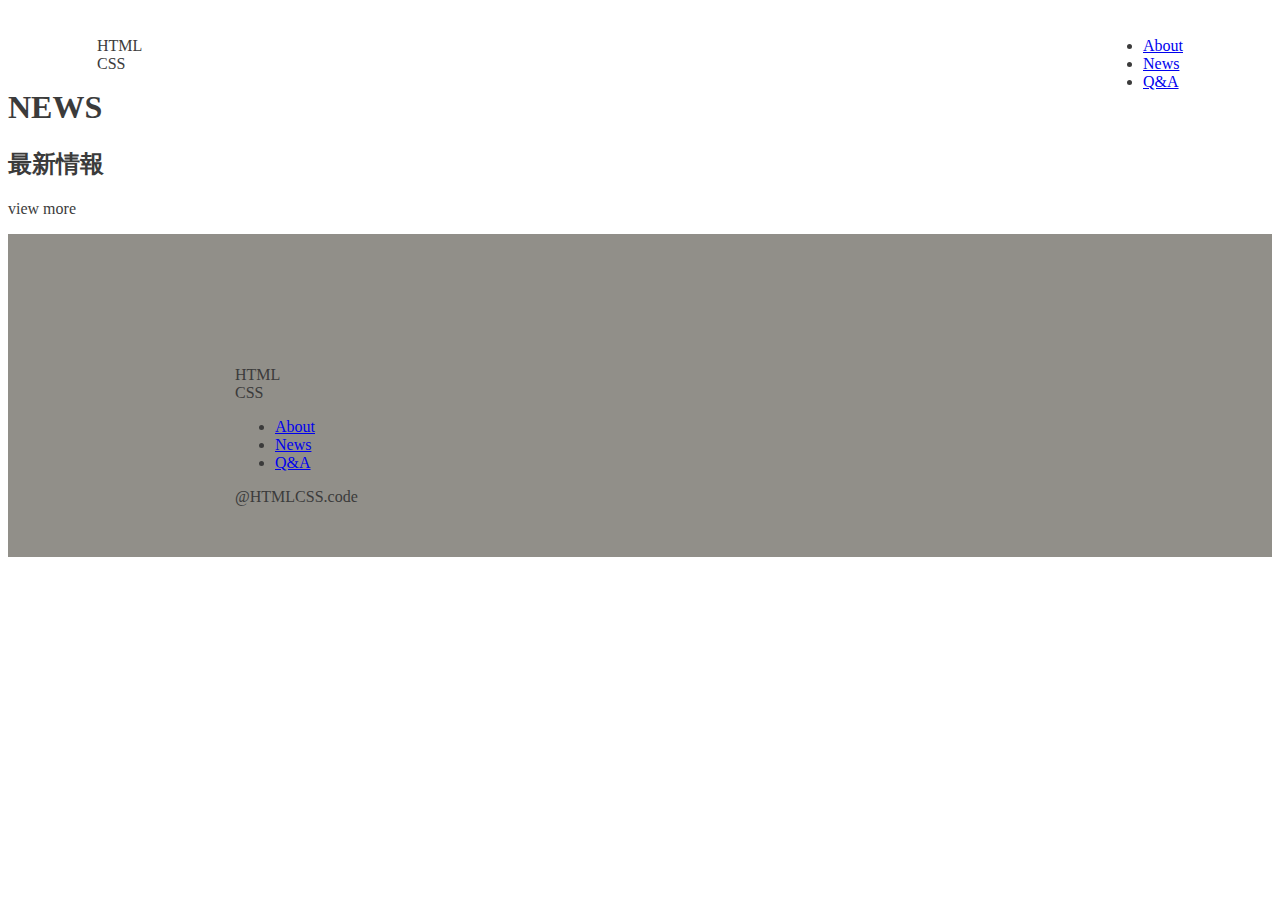
==== commit 5337ae69: "google fontsへのlinkの表記を修正" ====
--- a/news.html
+++ b/news.html
@@ -2,58 +2,59 @@
 <html lang="ja">
 
 <head>
-    <meta charset="utf-8">
-    <meta name="viewport" content="width=device-width,initial-scale=1.0">
-    <link rel="stylesheet" href="css/html5reset-1.6.1.css">
-    <link rel="stylesheet" href="css/index.css">
-    <link rel="stylesheet" href="css/news.css">
-    <link href="https://fonts.googleapis.com/css?family=Noto+Sans&display=swap" rel="stylesheet">
-    <title>HTML CSS</title>
+  <meta charset="utf-8">
+  <meta name="viewport" content="width=device-width,initial-scale=1.0">
+  <link rel="stylesheet" href="css/html5reset-1.6.1.css">
+  <link rel="stylesheet" href="css/index.css">
+  <link rel="stylesheet" href="css/news.css">
+  <link rel="stylesheet" href="https://fonts.googleapis.com/css?family=Noto+Sans&display=swap">
+  <title>HTML CSS</title>
 </head>
 
 <body>
-    <header>
-        <div class="header-container">
-            <p class="header-logo">HTML<br>CSS</p>
-            <div class="humberger" id="humberger">
-                <span class="line humberger-line-top"></span>
-                <span class="line humberger-line-middle"></span>
-                <span class="line humberger-line-bottom"></span>
-            </div>
-        </div>
-        <nav class="header-nav">
-            <ul class="header-nav-list">
-                <li class="header-nav-list-item header-nav-list-active">About</li>
-                <li class="header-nav-list-item"><a href="news.html">News</a></li>
-                <li class="header-nav-list-item"><a href="qa.html">Q&A</a></li>
-            </ul>
-        </nav>
-    </header>
-    <main>
-        <div class="news-key-visual">
-            <h1 class="news-key-visual-title">NEWS</h1>
-        </div>
-        <section class="news-information">
-            <h2 class="news-information-title">最新情報</h2>
-            <div class="news-information-contents">
-                <div class="couch contents-item"></div>
-                <div class="chair contents-item"></div>
-                <div class="table contents-item"></div>
-            </div>
-            <p class="news-information-text">view more</p>
-        </section>
-    </main>
-    <footer>
-        <div class="footer-container">
-            <p class="footer-logo">HTML<br>CSS</p>
-            <ul class="footer-nav-list">
-                <li>About</li>
-                <li><a href="news.html">News</a></li>
-                <li><a href="qa.html">Q&A</a></li>
-            </ul>
-        </div>
-        <p class="footer-copyright">@HTMLCSS.code</p>
-    </footer>
+  <header class="ly_header">
+    <div class="ly_header_inner">
+      <p class="bl_headerLogo">HTML<br>CSS</p>
+      <div class="bl_headerHumberger" id="humberger">
+        <span class="el_line el_humbergerLineTop"></span>
+        <span class="el_line el_humbergerLineMid"></span>
+        <span class="el_line el_humbergerLineBtm"></span>
+      </div>
+    </div>
+    <nav class="bl_headerNav">
+      <ul class="bl_headerNav_list">
+        <li class="el_headerNav_list_li"><a class="el_headeNav_list_item el_headerNav_list_itemActive" href="index.html">About</a></li>
+        <li class="el_headerNav_list_li"><a class="el_headeNav_list_item" href="news.html">News</a></li>
+        <li class="el_headerNav_list_li"><a class="el_headeNav_list_item" href="qa.html">Q&A</a></li>
+      </ul>
+    </nav>
+  </header>
+  <main>
+    <div class="bl_MV2">
+      <h1 class="bl_MV2_ttl">NEWS</h1>
+    </div>
+    <section class="bl_inf">
+      <h2 class="bl_inf_ttl">最新情報</h2>
+      <div class="bl_inf_conts">
+        <div class="el_couch el_conts_item"></div>
+        <div class="el_chair el_conts_item"></div>
+        <div class="el_table el_conts_item"></div>
+      </div>
+      <p class="bl_inf_txt">view more</p>
+    </section>
+  </main>
+  <footer class="ly_footer">
+    <div class="bl_footer_inner">
+      <p class="bl_footerLogo">HTML<br>CSS</p>
+      <ul class="bl_footerNav">
+        <li><a class="el_footerNav_item" href="index.html">About</a></li>
+        <li><a class="el_footerNav_item" href="news.html">News</a></li>
+        <li><a class="el_footerNav_item" href="qa.html">Q&A</a></li>
+      </ul>
+    </div>
+    <p class="bl_footerCopyright">@HTMLCSS.code</p>
+  </footer>
+  <script src="script/humberger.js"></script>
 </body>
 
 </html>--- a/css/index.css
+++ b/css/index.css
@@ -1,639 +1,671 @@
 /* 全体のfont指定 */
-body{
-    font-family: 'Noto Sans';
-    font-weight: 400;
+body {
     color: #3B3B3B;
 }
 
 /* PC表示版 */
-@media screen and (min-width:769px){
-
-    /* ヘッダー */
-    header{
-        height: 60px;
-        width: 100%;
-        display: flex;
-        justify-content: space-between;
-        padding: 13px 89px 0px;
-        box-sizing: border-box;
-    }
-
-    .header-logo{
-        text-align: center;
-        font-size: 16px;
-        font-weight: 600;
-        color: #918F89;
-        line-height: 16px;
-    }
-
-    .header-nav{
-        width: 336px;
-        height: 35px;
-        margin-top: 15px;
-    }
-
-    .header-nav-list{
-        display: flex;
-        justify-content: space-between;
-        list-style: none;
-    }
-
-    .header-nav-list-active{
-        font-size: 16px;
-        text-decoration: none;
-        color: #272727;
-        border-bottom:  2px solid #3B3B3B;
-        padding-bottom: 8px;
-        line-height: 22px;
-    }
-
-    .header-nav-list a{
-        font-family: 'Noto Sans';
-        font-size: 16px;
-        text-decoration: none;
-        color: #272727;
-        opacity: 0.5;
-        line-height: 22px;
-    }
-
-    /* Aboutページ */
-    .about-key-visual{
-        position: relative;
-        width: 100%;
-        height: 0;
-        background-image: url(../img/2x/img1.png);
-        background-size: cover;
-        background-repeat: no-repeat;
-        padding-bottom: 58%;
-        margin-bottom: 142px;
-        box-sizing: border-box;
-    }
-
-    .about-key-visual-title{
-        position: absolute;
-        top: 36%;
-        display: inline-block;
-        font-size: 60px;
-        font-weight: 400;
-        color: #918F89;
-        letter-spacing: 3px;
-        text-align: left;
-        background-color: #FFFFFF;
-        opacity: 0.8;
-        padding: 40px 60px 36px 88px;
-    }
-
-    .about-catchphrase{
-        position: relative;
-        width: 85%;
-        height: 0;
-        background-image: url(../img/2x/img2.png);
-        background-repeat: no-repeat;
-        background-size: contain;
-        padding-bottom: 39%;
-        margin: 0 auto 200px;
-        box-sizing: border-box;
-    }
-
-    .about-catchphrase-title{
-        position: absolute;
-        top: 40%;
-        left: 57%;
-        font-size: 25px;
-        font-weight: 400;
-        letter-spacing: 2.5px;
-    }
-
-    .about-catchphrase-text{
-        position: absolute;
-        top: 54%;
-        left: 57%;
-        font-size: 12px;
-        letter-spacing: 0.36px;
-        line-height: 28px;
-    }
-
-    .about-gallery{
-        width: 75%;
-        margin: 0px auto 210px;
-    }
-
-    .about-gallery-text{
-        text-align: center;
-        font-size: 25px;
-        font-weight: 400;
-        letter-spacing: 2.5px;
-        padding-bottom: 58%;
-        margin-bottom: 30px;
-        background-image: url(../img/2x/img3.png);
-        background-repeat: no-repeat;
-        background-size: contain;
-        background-position: bottom;
-    }
-
-    .about-dot{
-        list-style-type: none;
-        display: flex;
-        justify-content: center;
-    }
-
-    .about-dot li{
-        width: 6px;
-        height: 6px;
-        border-radius: 50%;
-        background-color: #A5A5A5;
-        opacity: 0.3;
-    }
-
-    .about-dot .about-dot-active{
-        width: 6px;
-        height: 6px;
-        border-radius: 50%;
-        background-color: #A5A5A5;
-        margin: 0px 4px 0px;
-        opacity: 1;
-    }
-
-    .about-news{
-        text-align: center;
-        margin-bottom: 221px;
-    }
-
-    .about-news-title{
-        font-size: 25px;
-        font-weight: 400;
-        letter-spacing: 2.5px;
-        margin-bottom: 50px;
-    }
-
-    .about-news-contents{
-        display: flex;
-        justify-content: space-around;
-        margin-bottom: 39px;
-    }
-
-    .couch{
-        width: 334px;
-        height: 387px;
-        position: relative;
-        background-image: url(../img/2x/img4.png);
-        background-repeat: no-repeat;
-        background-size: cover;
-    }
-
-    .couch::after{
-        content: "アームストロングのカウチ入荷";
-        color: rgba(255, 255, 255, 1);
-        line-height: 387px;
-        text-align: center;
-        width: 334px;
-        height: 0px;
-        background-color: rgba(0, 0, 0, 0.5);
-        position: absolute;
-        top: 387px;
-        left: 0px;
-        transition: all 0.5s;
-    }
-
-    .couch:hover::after{
-        content: "アームストロングのカウチ入荷";
-        color: rgba(255, 255, 255, 1);
-        line-height: 387px;
-        text-align: center;
-        height: 387px;
-        position: absolute;
-        top: 0px;
-        left: 0px;
-    }
-
-    .chair{
-        width: 334px;
-        height: 387px;
-        position: relative;
-        background-image: url(../img/2x/img5.png);
-        background-repeat: no-repeat;
-        background-size: cover;
-    }
-    .chair::after{
-        content: "アームストロングのチェア再入荷";
-        color: rgba(255, 255, 255, 1);
-        line-height: 387px;
-        text-align: center;
-        width: 334px;
-        height: 0px;
-        background-color: rgba(0, 0, 0, 0.5);
-        position: absolute;
-        top: 387px;
-        left: 0px;
-        transition: all 0.5s;
-    }
-
-    .chair:hover::after{
-        content: "アームストロングのチェア再入荷";
-        color: rgba(255, 255, 255, 1);
-        line-height: 387px;
-        text-align: center;
-        height: 387px;
-        position: absolute;
-        top: 0px;
-        left: 0px;
-    }
-
-    .table{
-        width: 334px;
-        height: 387px;
-        position: relative;
-        background-image: url(../img/2x/img6.png);
-        background-repeat: no-repeat;
-        background-size: cover;
-    }
-    .table::after{
-        content: "アームストロングのテーブル入荷";
-        color: rgba(255, 255, 255, 1);
-        line-height: 387px;
-        text-align: center;
-        width: 334px;
-        height: 0px;
-        background-color: rgba(0, 0, 0, 0.5);
-        position: absolute;
-        top: 387px;
-        left: 0px;
-        transition: all 0.5s;
-    }
-
-    .table:hover::after{
-        content: "アームストロングのテーブル入荷";
-        color: rgba(255, 255, 255, 1);
-        line-height: 387px;
-        text-align: center;
-        height: 387px;
-        position: absolute;
-        top: 0px;
-        left: 0px;
-    }
-
-    .about-news-text{
-        display: inline-block;
-        text-decoration: none;
-        font-size: 21px;
-        color: #3B3B3B;
-        letter-spacing: 1.05px;
-    }
-
-    .about-form{
-        margin-bottom: 221px;
-    }
-
-    .about-form-title{
-        text-align: center;
-        font-size: 25px;
-        font-weight: 400;
-        letter-spacing: 2.5px;
-        margin-bottom: 60px;
-    }
-
-    .about-form-forms{
-        display: flex;
-        flex-direction: column;
-        align-items: center;
-    }
-
-    .forms{
-        width: 463px;
-        background-color: #FFFFFF;
-        border: 0.5px solid #707070;
-        border-radius: 11px;
-        opacity: 0.6;
-        margin-bottom: 30px;
-        padding: 9px 17px;
-        box-sizing: border-box;
-    }
-
-    .about-form-text{
-        margin-bottom: 67px;
-        padding: 11px 17px;
-    }
-
-    .about-form-submit{
-        width: 111px;
-        height: 35px;
-        background-color: #707070;
-        border-radius: 35px;
-        font-family: 'Noto Sans';
-        font-size: 15px;
-        letter-spacing: 0.75px;
-        color: #FFFFFF;
-    }
-
-    /* footer */
-    footer{
-        background-color: #918F89;
-        padding: 116px 219px 35px 227px;
-        box-sizing: border-box;
-    }
-
-    .footer-container{
-        display: flex;
-        justify-content: space-between;
-        height: 133px;
-    }
-
-    .footer-logo{
-        text-align: center;
-        font-size: 22px;
-        font-weight: 600;
-        color: #FFFFFF;
-        line-height: 22px;
-    }
-
-    .footer-nav-list{
-        width: 40%;
-        height: 24px;
-        display: flex;
-        justify-content: space-between;
-        list-style: none;
-        margin-top: 20px;
-    }
-
-    .footer-nav-list li{
-        font-size: 18px;
-        color: #FFFFFF;
-    }
-
-    .footer-nav-list a{
-        font-size: 18px;
-        color: #FFFFFF;
-        text-decoration: none;
-    }
-
-    .footer-copyright{
-        text-align: center;
-        font-size: 10px;
-        letter-spacing: 0.4px;
-        color: #FFFFFF;
-    }
+@media screen and (min-width:769px) {
+
+  /* ヘッダー */
+  header {
+    height: 60px;
+    width: 100%;
+    display: flex;
+    justify-content: space-between;
+    padding: 13px 89px 0px;
+    box-sizing: border-box;
+  }
+
+  .header-logo {
+    text-align: center;
+    font: 600 16px/15px 'noto sans';
+    color: #918F89;
+  }
+
+  .humberger {
+    display: none;
+  }
+
+  .header-nav {
+    width: 336px;
+    height: 35px;
+    margin-top: 15px;
+  }
+
+  .header-nav-list {
+    display: flex;
+    justify-content: space-between;
+    list-style: none;
+  }
+
+  .header-nav-list-item {
+    font: 400 16px/22px 'noto sans';
+    text-decoration: none;
+    color: #272727;
+    opacity: 0.5;
+  }
+
+  .header-nav-list-item-active {
+    border-bottom:  2px solid #3B3B3B;
+    padding-bottom: 8px;
+    line-height: 22px;
+    opacity: 1;
+  }
+
+  /* Aboutページ */
+  .about-key-visual {
+    position: relative;
+    width: 100%;
+    height: 0;
+    background: url(../img/2x/img1.png) no-repeat border-box left top/cover;
+    padding-bottom: 58%;
+    margin-bottom: 142px;
+  }
+
+  .about-key-visual-title {
+    position: absolute;
+    top: 36%;
+    display: inline-block;
+    font: 400 60px/82px 'noto sans';
+    color: #918F89;
+    letter-spacing: 3px;
+    text-align: left;
+    background-color: #fff;
+    opacity: 0.8;
+    padding: 31px 60px 23px 88px;
+  }
+
+  .about-catchphrase {
+    position: relative;
+    width: 85%;
+    height: 0;
+    background: url(../img/2x/img2.png) no-repeat border-box left top/contain;
+    padding-bottom: 39%;
+    margin: 0 auto 200px;
+  }
+
+  .about-catchphrase-title {
+    position: absolute;
+    top: 40%;
+    left: 57%;
+    font: 400 25px/29px 'noto sans';
+    letter-spacing: 2.5px;
+  }
+
+  .about-catchphrase-text {
+    position: absolute;
+    top: 54%;
+    left: 57%;
+    font-size: 12px;
+    font: 400 12px/30px 'noto sans';
+    letter-spacing: 0.36px;
+  }
+
+  .about-gallery {
+    width: 75%;
+    margin: 0px auto 210px;
+  }
+
+  .about-gallery-text {
+    text-align: center;
+    font: 400 25px/29px 'noto sans';
+    letter-spacing: 2.5px;
+    padding-bottom: 58%;
+    margin-bottom: 30px;
+    background: url(../img/2x/img3.png) no-repeat bottom/contain;
+  }
+
+  .about-dot {
+    list-style-type: none;
+    display: flex;
+    justify-content: center;
+  }
+
+  .about-dot li {
+    width: 6px;
+    height: 6px;
+    border-radius: 50%;
+    background-color: #A5A5A5;
+    opacity: 0.3;
+  }
+
+  .about-dot .about-dot-active {
+    width: 6px;
+    height: 6px;
+    border-radius: 50%;
+    background-color: #A5A5A5;
+    margin: 0px 4px 0px;
+    opacity: 1;
+  }
+
+  .about-news {
+    text-align: center;
+    margin-bottom: 221px;
+  }
+
+  .about-news-title {
+    font: 400 25px/29px 'noto sans';
+    letter-spacing: 2.5px;
+    margin-bottom: 50px;
+  }
+
+  .about-news-contents {
+    display: flex;
+    justify-content: space-around;
+    margin-bottom: 39px;
 }
 
+  .couch {
+    width: 334px;
+    height: 387px;
+    position: relative;
+    background: url(../img/2x/img4.png) no-repeat left top/cover;
+  }
+
+  .couch::after {
+    content: "アームストロングのカウチ入荷";
+    color: rgba(255, 255, 255, 1);
+    text-align: center;
+    width: 334px;
+    height: 0px;
+    background-color: rgba(0, 0, 0, 0.5);
+    position: absolute;
+    top: 387px;
+    left: 0px;
+    transition: all 0.5s;
+    font: 400 17px/387px 'noto sans';
+  }
+
+  .couch:hover::after {
+    content: "アームストロングのカウチ入荷";
+    color: rgba(255, 255, 255, 1);
+    text-align: center;
+    height: 387px;
+    position: absolute;
+    top: 0px;
+    left: 0px;
+    font: 400 17px/387px 'noto sans';
+  }
+
+  .chair {
+    width: 334px;
+    height: 387px;
+    position: relative;
+    background: url(../img/2x/img5.png) no-repeat left top/cover;
+  }
+  .chair::after {
+    content: "アームストロングのチェア再入荷";
+    color: rgba(255, 255, 255, 1);
+    text-align: center;
+    width: 334px;
+    height: 0px;
+    background-color: rgba(0, 0, 0, 0.5);
+    position: absolute;
+    top: 387px;
+    left: 0px;
+    transition: all 0.5s;
+    font: 400 17px/387px 'noto sans';
+  }
+
+  .chair:hover::after {
+    content: "アームストロングのチェア再入荷";
+    color: rgba(255, 255, 255, 1);
+    text-align: center;
+    height: 387px;
+    position: absolute;
+    top: 0px;
+    left: 0px;
+    font: 400 17px/387px 'noto sans';
+  }
+
+  .table {
+    width: 334px;
+    height: 387px;
+    position: relative;
+    background: url(../img/2x/img6.png) no-repeat left top/cover;
+  }
+
+  .table::after {
+    content: "アームストロングのテーブル入荷";
+    color: rgba(255, 255, 255, 1);
+    text-align: center;
+    width: 334px;
+    height: 0px;
+    background-color: rgba(0, 0, 0, 0.5);
+    position: absolute;
+    top: 387px;
+    left: 0px;
+    transition: all 0.5s;
+    font: 400 17px/387px 'noto sans';
+  }
+
+  .table:hover::after {
+    content: "アームストロングのテーブル入荷";
+    color: rgba(255, 255, 255, 1);
+    text-align: center;
+    height: 387px;
+    position: absolute;
+    top: 0px;
+    left: 0px;
+    font: 400 17px/387px 'noto sans';
+  }
+
+  .about-news-text {
+    display: inline-block;
+    text-decoration: none;
+    color: #3B3B3B;
+    letter-spacing: 1.05px;
+    font: 400 21px/22px 'noto sans';
+  }
+
+  .about-form {
+    margin-bottom: 221px;
+  }
+
+  .about-form-title {
+    text-align: center;
+    font-size: 25px;
+    font-weight: 400;
+    letter-spacing: 2.5px;
+    margin-bottom: 60px;
+    font: 400 25px/29px 'noto sans';
+  }
+
+  .about-form-forms {
+    display: flex;
+    flex-direction: column;
+    align-items: center;
+  }
+
+  .forms {
+    width: 463px;
+    background-color: #FFFFFF;
+    border: 0.5px solid #707070;
+    border-radius: 11px;
+    opacity: 0.6;
+    margin-bottom: 30px;
+    padding: 9px 17px;
+    box-sizing: border-box;
+  }
+
+  .about-form-text {
+    margin-bottom: 67px;
+    padding: 11px 17px;
+  }
+
+  .about-form-submit {
+    width: 111px;
+    height: 35px;
+    background-color: #707070;
+    border-radius: 35px;
+    letter-spacing: 0.75px;
+    color: #FFFFFF;
+    font: 400 15px/17px 'noto sans';
+  }
+
+  /* footer */
+  footer {
+    background-color: #918F89;
+    padding: 116px 219px 35px 227px;
+    box-sizing: border-box;
+  }
+
+  .footer-container {
+    display: flex;
+    justify-content: space-between;
+    height: 133px;
+  }
+
+  .footer-logo {
+    text-align: center;
+    color: #FFFFFF;
+    font: 600 22px/21px 'noto sans';
+  }
+
+  .footer-nav-list {
+    width: 40%;
+    height: 24px;
+    display: flex;
+    justify-content: space-between;
+    list-style: none;
+    margin-top: 20px;
+  }
+
+  .footer-nav-list-item {
+    font-size: 18px;
+    color: #FFFFFF;
+    text-decoration: none;
+    font: 400 18px/24px 'noto sans';
+  }
+
+  .footer-copyright {
+    text-align: center;
+    font-size: 10px;
+    letter-spacing: 0.4px;
+    color: #FFFFFF;
+    font: 400 10px/14px 'noto sans';
+  }
+}
+
 /* SP表示版 */
-@media screen and (max-width: 768px){
-    /* ヘッダー */
-    header{
-        width: 100%;
-        background-color: #918f89;
-        padding: 10px 0px;
-        box-sizing: border-box;
-    }
-
-    .header-logo{
-        text-align: center;
-        font-size: 16px;
-        font-weight: 600;
-        color: #FFFFFF;
-        line-height: 16px;
-    }
-
-    .header-nav{
-        display: none;
-    }
-
-    /* Aboutページ */
-    .about-key-visual{
-        position: relative;
-        width: 100%;
-        height: 0;
-        background-image: url(../img/sp/sp-img01.png);
-        background-size: cover;
-        background-repeat: no-repeat;
-        background-position: 0px -55px;
-        padding-bottom: 173%;
-        margin-bottom: 72px;
-    }
-
-    .about-key-visual-title{
-        position: absolute;
-        top: 21%;
-        font-size: 39px;
-        font-weight: 400;
-        color: #918F89;
-        letter-spacing: 1.95px;
-        text-align: left;
-        line-height: 85px;
-    }
-
-    .about-key-visual-title-item{
-        background-color: #FFFFFF;
-        opacity: 0.6;
-        padding: 13px 10px 10px 54px;
-    }
-
-    .br::before{
-        content: "\A";
-        white-space: pre;
-    }
-
-    .about-catchphrase{
-        margin: 0 7% 140px;
-    }
-
-    .about-catchphrase-title{
-        font-size: 25px;
-        font-weight: 400;
-        letter-spacing: 2.5px;
-        text-align: center;
-        margin-bottom: 34px;
-    }
-
-    .about-catchphrase-text{
-        height: 0;
-        font-size: 14px;
-        letter-spacing: 0.42px;
-        line-height: 32px;
-        text-align: center;
-        padding-bottom: 163%;
-        background-image: url(../img/sp/sp-img02.png);
-        background-repeat: no-repeat;
-        background-size: 89%;
-        background-position: bottom;
-    }
-
-    .about-gallery{
-        margin: 0px 2% 210px;
-    }
-
-    .about-gallery-text{
-        text-align: center;
-        font-size: 25px;
-        font-weight: 400;
-        letter-spacing: 2.5px;
-        padding-bottom: 89%;
-        margin-bottom: 30px;
-        background-image: url(../img/sp/sp-img03.png);
-        background-repeat: no-repeat;
-        background-size: contain;
-        background-position: bottom;
-    }
-
-    .about-dot{
-        list-style-type: none;
-        display: flex;
-        justify-content: center;
-    }
-
-    .about-dot li{
-        width: 6px;
-        height: 6px;
-        border-radius: 50%;
-        background-color: #A5A5A5;
-        opacity: 0.3;
-    }
-
-    .about-dot .about-dot-active{
-        width: 6px;
-        height: 6px;
-        border-radius: 50%;
-        background-color: #A5A5A5;
-        margin: 0px 4px 0px;
-        opacity: 1;
-    }
-
-    .about-news{
-        text-align: center;
-        margin-bottom: 140px;
-    }
-
-    .about-news-title{
-        font-size: 25px;
-        font-weight: 400;
-        letter-spacing: 2.5px;
-        margin-bottom: 85px;
-    }
-
-    .about-news-contents{
-        margin-bottom: 50px;
-    }
-
-    .contents-item{
-        display: inline-block;
-        width: 286px;
-        height: 276px;
-        margin-bottom: 30px;
-    }
-
-    .contents-item::after{
-        display: block;
-        color: rgba(255, 255, 255, 1);
-        line-height: 276px;
-        text-align: center;
-        width: 286px;
-        height: 276px;
-        background-color: rgba(0, 0, 0, 0.6);
-    }
-
-    .couch{
-        background-image: url(../img/sp/sp-img04.png);
-        background-repeat: no-repeat;
-        background-size: cover;
-    }
-
-    .couch::after{
-        content: "アームストロングのカウチ入荷";
-    }
-
-    .chair{
-        background-image: url(../img/sp/sp-img05.png);
-        background-repeat: no-repeat;
-        background-size: cover;
-    }
-    .chair::after{
-        content: "アームストロングのチェア再入荷";
-    }
-
-    .table{
-        background-image: url(../img/sp/sp-img06.png);
-        background-repeat: no-repeat;
-        background-size: cover;
-    }
-    .table::after{
-        content: "アームストロングのテーブル入荷";
-    }
-
-    .about-news-text{
-        text-decoration: none;
-        font-size: 21px;
-        color: #3B3B3B;
-        letter-spacing: 1.05px;
-    }
-
-    .about-form{
-        margin: 0px 12% 178px;
-    }
-
-    .about-form-title{
-        text-align: center;
-        font-size: 25px;
-        font-weight: 400;
-        letter-spacing: 2.5px;
-        margin-bottom: 65px;
-    }
-
-    .about-form-forms{
-        text-align: center;
-    }
-
-    .forms{
-        width: 100%;
-        background-color: #ffffff;
-        border: 0.5px solid #707070;
-        border-radius: 11px;
-        opacity: 0.6;
-        margin-bottom: 20px;
-        box-sizing: border-box;
-    }
-
-    .about-form-name, .about-form-mail{
-        padding: 9px 17px;
-    }
-
-    .about-form-text{
-        padding: 11px 17px;
-        margin-bottom: 35px;
-    }
-
-    .about-form-submit{
-        width: 111px;
-        height: 35px;
-        background-color: #707070;
-        border-radius: 35px;
-        font-family: 'Noto Sans';
-        font-size: 15px;
-        letter-spacing: 0.75px;
-        color: #FFFFFF;
-    }
-
-    /* footer */
-    footer{
-        background-color: #918F89;
-        padding: 86px 0px 78px;
-        box-sizing: border-box;
-    }
-
-    .footer-logo{
-        text-align: center;
-        font-size: 16px;
-        font-weight: 600;
-        color: #FFFFFF;
-        line-height: 18px;
-        margin-bottom: 63px;
-    }
-
-    .footer-nav-list{
-        display: none;
-    }
-
-    .footer-copyright{
-        text-align: center;
-        font-size: 10px;
-        letter-spacing: 0.4px;
-        color: #FFFFFF;
-    }
+@media screen and (max-width: 768px) {
+  /* ヘッダー */
+  header {
+    position: fixed;
+    z-index: 10;
+    width: 100%;
+  }
+
+  .header-container {
+    width: 100%;
+    height: 55px;
+    background-color: #918f89;
+    padding: 10px 0;
+    box-sizing: border-box;
+    position: relative;
+  }
+
+  .header-logo {
+    text-align: center;
+    color: #FFFFFF;
+    font: 600 16px/15px 'noto sans';
+  }
+
+  .humberger {
+    top: 14px;
+    right: 5%;
+    position: absolute;
+    width: 36px;
+  }
+
+  .humberger span {
+    display: block;
+    position: absolute;
+    left: 0;
+    width: 100%;
+    height: 1px;
+    background-color: #FFFFFF;
+    transition: all .5s;
+    transform: rotate(0deg);
+  }
+
+  .humberger-line-top {
+    top: 0;
+  }
+
+  .humberger-line-middle {
+    top: 12px;
+  }
+
+  .humberger-line-bottom {
+    top: 24px;
+  }
+
+  .humberger-line-top.active {
+    top: 12px;
+    transform: rotate(45deg);
+  }
+
+  .humberger-line-middle.active {
+    left: 200%;
+    width: 0;
+  }
+
+  .humberger-line-bottom.active {
+    top: 12px;
+    transform: rotate(-45deg);
+  }
+
+  .header-nav {
+    position: relative;
+  }
+
+  .header-nav-list {
+    text-align: center;
+    background-color: #918F89;
+    opacity: 0.9;
+  }
+
+  .header-nav-list-li{
+    transition: all .5s;
+    height: 0;
+  }
+
+  .header-nav-list-li.open{
+    height: 80px;
+    border-bottom: 0.5px solid #FFFFFF;
+  }
+
+  .header-nav-list-li:nth-child(3).open {
+    border: none;
+  }
+
+  .header-nav-list-item {
+    color: #fff;
+    border-bottom: none;
+    transition: line-height .5s;
+    font: 400 0px/0px 'noto sans';
+  }
+
+  .header-nav-list-item.open {
+    font: 400 23px/80px 'noto sans';
+    text-decoration: none;
+  }
+
+  /* Aboutページ */
+  .about-key-visual {
+    position: relative;
+    width: 100%;
+    height: 0;
+    background: url(../img/sp/sp-img01.png) no-repeat left -55px/cover;
+    padding-bottom: 173%;
+    margin-bottom: 72px;
+  }
+
+  .about-key-visual-title {
+    position: absolute;
+    top: 21%;
+    color: #918F89;
+    letter-spacing: 1.95px;
+    text-align: left;
+    font: 400 39px/85px 'noto sans';
+  }
+
+  .about-key-visual-title-item {
+    background-color: #FFFFFF;
+    opacity: 0.6;
+    padding: 13px 10px 10px 54px;
+  }
+
+  .br::before {
+    content: "\A";
+    white-space: pre;
+  }
+
+  .about-catchphrase {
+    margin: 0 7% 140px;
+  }
+
+  .about-catchphrase-title {
+    letter-spacing: 2.5px;
+    text-align: center;
+    margin-bottom: 34px;
+    font: 400 25px/25px 'noto sans';
+  }
+
+  .about-catchphrase-text {
+    height: 0;
+    letter-spacing: 0.42px;
+    text-align: center;
+    padding-bottom: 163%;
+    background: url(../img/sp/sp-img02.png) no-repeat bottom/89%;
+    font: 400 14px/32px 'noto sans';
+  }
+
+  .about-gallery {
+    margin: 0px 2% 210px;
+  }
+
+  .about-gallery-text {
+    text-align: center;
+    letter-spacing: 2.5px;
+    padding-bottom: 89%;
+    margin-bottom: 30px;
+    background: url(../img/sp/sp-img03.png) no-repeat bottom/contain;
+    font: 400 25px/36px 'noto sans';
+  }
+
+  .about-dot {
+    list-style-type: none;
+    display: flex;
+    justify-content: center;
+  }
+
+  .about-dot li {
+    width: 6px;
+    height: 6px;
+    border-radius: 50%;
+    background-color: #A5A5A5;
+    opacity: 0.3;
+  }
+
+  .about-dot .about-dot-active {
+    width: 6px;
+    height: 6px;
+    border-radius: 50%;
+    background-color: #A5A5A5;
+    margin: 0px 4px 0px;
+    opacity: 1;
+  }
+
+  .about-news {
+    text-align: center;
+    margin-bottom: 140px;
+  }
+
+  .about-news-title {
+    letter-spacing: 2.5px;
+    margin-bottom: 85px;
+    font: 400 25px/29px 'noto sans';
+  }
+
+  .about-news-contents {
+    margin-bottom: 50px;
+  }
+
+  .contents-item {
+    display: inline-block;
+    width: 286px;
+    height: 276px;
+    margin-bottom: 30px;
+  }
+
+  .contents-item::after {
+    display: block;
+    color: rgba(255, 255, 255, 1);
+    text-align: center;
+    width: 286px;
+    height: 276px;
+    background-color: rgba(0, 0, 0, 0.6);
+    font: 400 17px/276px 'noto sans';
+  }
+
+  .couch {
+    background: url(../img/sp/sp-img04.png) no-repeat left top/cover;
+  }
+
+  .couch::after {
+    content: "アームストロングのカウチ入荷";
+  }
+
+  .chair {
+    background: url(../img/sp/sp-img05.png) no-repeat left top/cover;
+  }
+  .chair::after {
+    content: "アームストロングのチェア再入荷";
+  }
+
+  .table {
+    background: url(../img/sp/sp-img06.png) no-repeat left top/cover;
+  }
+  .table::after {
+    content: "アームストロングのテーブル入荷";
+  }
+
+  .about-news-text {
+    text-decoration: none;
+    color: #3B3B3B;
+    letter-spacing: 1.05px;
+    font: 400 21px/22px 'noto sans';
+  }
+
+  .about-form {
+    margin: 0px 12% 178px;
+  }
+
+  .about-form-title {
+    text-align: center;
+    letter-spacing: 2.5px;
+    margin-bottom: 65px;
+    font: 400 25px/29px 'noto sans';
+  }
+
+  .about-form-forms {
+    text-align: center;
+  }
+
+  .forms {
+    width: 100%;
+    background-color: #ffffff;
+    border: 0.5px solid #707070;
+    border-radius: 11px;
+    opacity: 0.6;
+    margin-bottom: 20px;
+    box-sizing: border-box;
+    font: 400 14px/20px 'noto sans';
+  }
+
+  .about-form-name, .about-form-mail {
+    padding: 9px 17px;
+  }
+
+  .about-form-text {
+    padding: 11px 17px;
+    margin-bottom: 35px;
+  }
+
+  .about-form-submit {
+    width: 111px;
+    height: 35px;
+    background-color: #707070;
+    border-radius: 35px;
+    letter-spacing: 0.75px;
+    color: #FFFFFF;
+    font: 400 15px/15px 'noto sans';
+  }
+
+  /* footer */
+  footer {
+    background-color: #918F89;
+    padding: 86px 0px 78px;
+    box-sizing: border-box;
+  }
+
+  .footer-logo {
+    text-align: center;
+    color: #FFFFFF;
+    margin-bottom: 63px;
+    font: 600 16px/18px 'noto sans';
+  }
+
+  .footer-nav-list {
+    display: none;
+  }
+
+  .footer-copyright {
+    text-align: center;
+    letter-spacing: 0.4px;
+    color: #FFFFFF;
+    font: 400 10px/10px 'noto sans';
+  }
 }--- a/css/news.css
+++ b/css/news.css
@@ -1,108 +1,95 @@
 /* 全体のfont指定 */
-body{
-    font-family: 'Noto Sans';
-    font-weight: 400;
+body {
     color: #3B3B3B;
 }
 
 /* PC表示版 */
-@media screen and (min-width:769px){
+@media screen and (min-width:769px) {
 
-    /* Newsページ */
-    .news-key-visual{
-        width: 100%;
-        height: 0;
-        background-image: url(../img/2x/img7.png);
-        background-size: cover;
-        background-repeat: no-repeat;
-        display: flex;
-        position: relative;
-        padding-bottom: 32%;
-        margin-bottom: 86px;
-        box-sizing: border-box;
-    }
+  /* Newsページ */
+  .news-key-visual {
+    width: 100%;
+    height: 0;
+    background: url(../img/2x/img7.png) no-repeat border-box left top/cover;
+    display: flex;
+    position: relative;
+    padding-bottom: 32%;
+    margin-bottom: 86px;
+  }
 
-    .news-key-visual-title{
-        position: absolute;
-        top: 45%;
-        left: 18%;
-        font-size: 30px;
-        font-weight: 400;
-        letter-spacing: 3px;
-        color: #918F89;
-    }
+  .news-key-visual-title {
+    position: absolute;
+    top: 45%;
+    left: 18%;
+    letter-spacing: 3px;
+    color: #918F89;
+    font: 400 30px/30px 'noto sans';
+  }
 
-    .news-information{
-        margin-bottom: 320px;
-    }
+  .news-information {
+    margin-bottom: 320px;
+  }
 
-    .news-information-title{
-        text-align: center;
-        font-size: 21px;
-        font-weight: 400;
-        letter-spacing: 2.1px;
-        margin-bottom: 80px;   
-    }
+  .news-information-title {
+    text-align: center;
+    letter-spacing: 2.1px;
+    margin-bottom: 80px;
+    font: 400 21px/21px 'noto sans';
+  }
 
-    .news-information-contents{
-        display: flex;
-        justify-content: space-around;
-    }
+  .news-information-contents {
+    display: flex;
+    justify-content: space-around;
+  }
 
-    .news-information-text{
-        display: none;
-    }
+  .news-information-text {
+      display: none;
+  }
 }
 
 /* 画像についてはabout-news-contents内のcouch, chair, tableで指定 */
 
 /* SP表示版 */
-@media screen and (max-width: 768px){
-    .news-key-visual{
-        position: relative;
-        width: 100%;
-        height: 0;
-        background-image: url(../img/sp/sp-img07.png);
-        background-size: cover;
-        background-repeat: no-repeat;
-        background-position: 0px -55px;
-        margin-bottom: 70px;
-        padding-bottom: 106%;
-        box-sizing: border-box;
-    }
-    
-    .news-key-visual-title{
-        position: absolute;
-        top: 21%;
-        left: 50%;
-        transform: translateX(-50%);
-        font-size: 30px;
-        font-weight: 400;
-        letter-spacing: 3px;
-        color: #918F89;
-        text-align: center;
-    }
-    
-    .news-information{
-        text-align: center;
-        margin-bottom: 143px;
-    }
-    
-    .news-information-title{
-        text-align: center;
-        font-size: 21px;
-        font-weight: 400;
-        letter-spacing: 2.1px;
-        margin-bottom: 70px;   
-    }
-    
-    .news-information-contents{
-        display: inline-block;
-        margin-bottom: 40px;
-    }
+@media screen and (max-width: 768px) {
+  .news-key-visual {
+    position: relative;
+    width: 100%;
+    height: 0;
+    background: url(../img/sp/sp-img07.png) no-repeat border-box left -55px/cover;
+    margin-bottom: 70px;
+    padding-bottom: 106%;
+  }
 
-    .news-information-text{
-        font-size: 21px;
-        letter-spacing: 1.05px;
-    }
+  .news-key-visual-title {
+    position: absolute;
+    top: 21%;
+    left: 50%;
+    transform: translateX(-50%);
+    letter-spacing: 3px;
+    color: #918F89;
+    text-align: center;
+    font: 400 30px/30px 'noto sans';
+  }
+
+  .news-information {
+    text-align: center;
+    margin-bottom: 143px;
+  }
+
+  .news-information-title {
+    text-align: center;
+    letter-spacing: 2.1px;
+    margin-bottom: 70px;
+    font: 400 21px/21px 'noto sans';
+  }
+
+  .news-information-contents {
+    display: inline-block;
+    margin-bottom: 40px;
+  }
+
+  .news-information-text {
+    letter-spacing: 1.05px;
+    font: 400 21px/21px 'noto sans';
+  }
 }